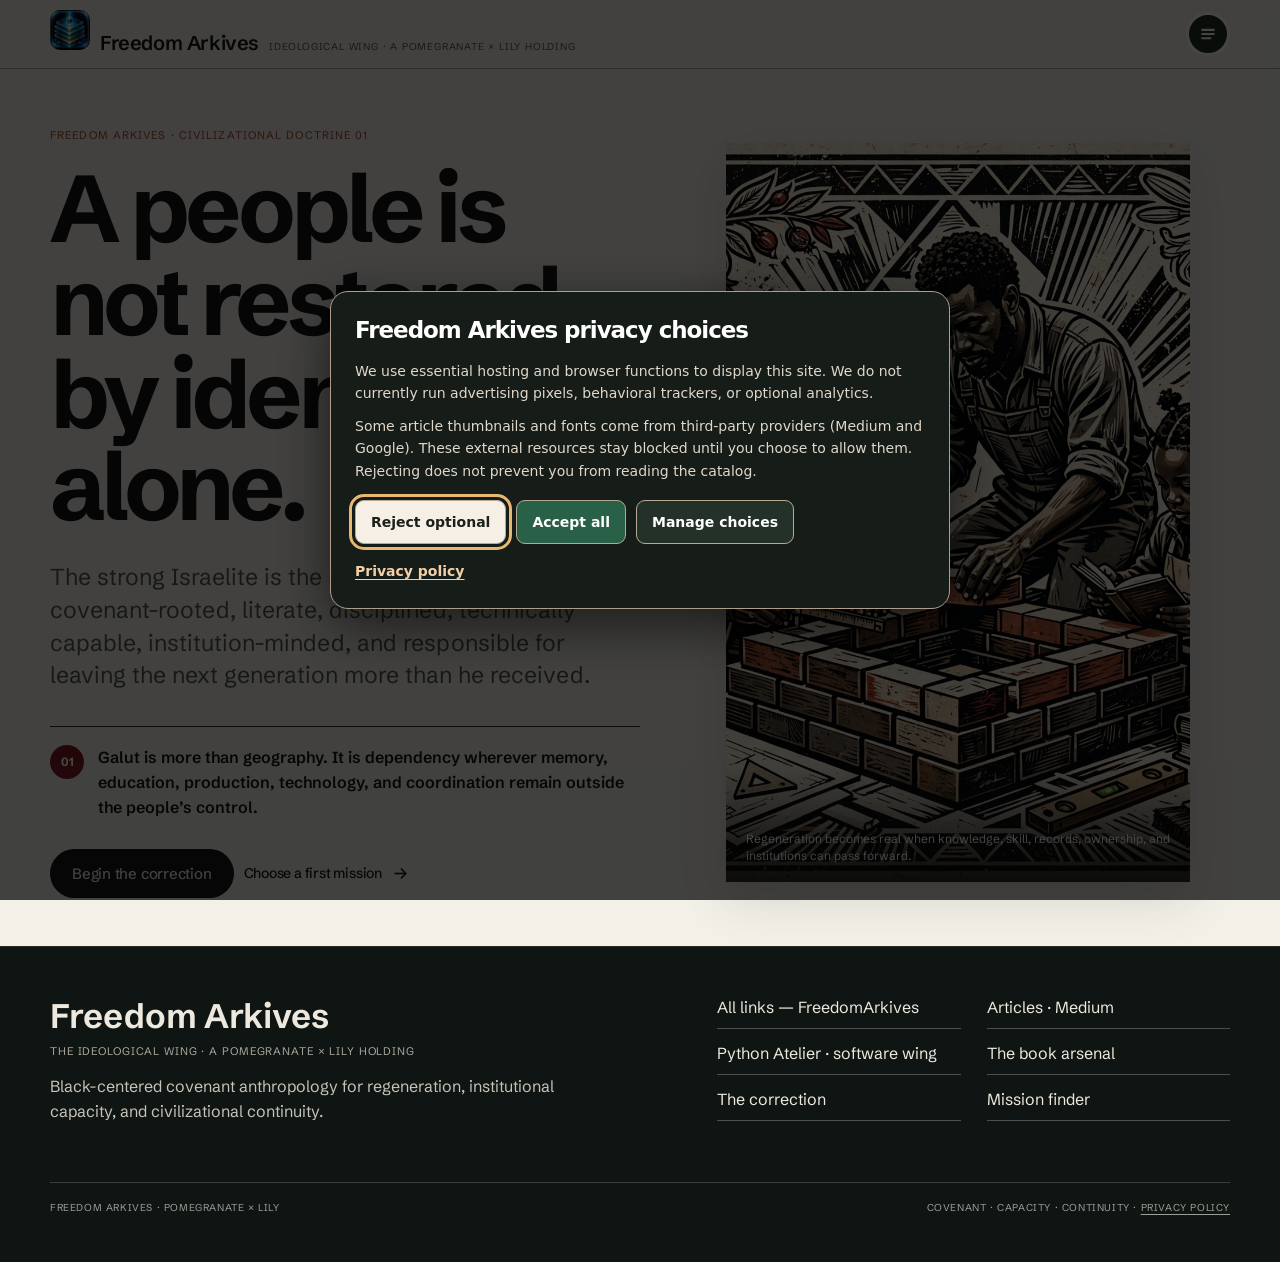
==== index.html @ ed1b230c "Display each authentic Oustory hardcover front cover WebP on the Freedom Arkives catalog" ====
<!doctype html>
<html lang="en">
<head>
  <meta charset="utf-8" />
  <meta name="referrer" content="no-referrer" />
  <meta name="viewport" content="width=device-width, initial-scale=1, viewport-fit=cover" />
  <meta name="color-scheme" content="light dark" />
  <meta name="theme-color" content="#0d1d16" />
  <meta name="apple-mobile-web-app-capable" content="yes" />
  <meta name="apple-mobile-web-app-status-bar-style" content="default" />
  <meta name="apple-mobile-web-app-title" content="Freedom Arkives" />
  <link rel="manifest" href="manifest.webmanifest" />
  <link rel="icon" type="image/png" sizes="192x192" href="icon-192.png?v=arkives-poster-20261017" />
  <link rel="apple-touch-icon" sizes="180x180" href="apple-touch-icon.png?v=arkives-poster-20261017" />
  <title>Freedom Arkives — Official App</title>
  <meta name="description" content="A Freedom Arkives doctrine of covenant restoration, human regeneration, institutional capacity, and civilizational continuity." />
  <meta name="robots" content="index,follow,max-image-preview:large" />
  <link rel="canonical" href="https://pomegranatexlily.github.io/freedom-arkives/" />
  <meta property="og:type" content="website" />
  <meta property="og:site_name" content="Freedom Arkives" />
  <meta property="og:title" content="Freedom Arkives — Official App" />
  <meta property="og:description" content="Books, articles, historical research, and a framework for covenant restoration, institutional capacity, and civilizational continuity." />
  <meta property="og:url" content="https://pomegranatexlily.github.io/freedom-arkives/" />
  <meta property="og:image" content="https://pomegranatexlily.github.io/freedom-arkives/social-preview.png" />
  <meta property="og:image:width" content="1200" />
  <meta property="og:image:height" content="630" />
  <meta property="og:image:alt" content="Freedom Arkives — articles, books and historical research" />
  <meta name="twitter:card" content="summary_large_image" />
  <meta name="twitter:title" content="Freedom Arkives — Official App" />
  <meta name="twitter:image" content="https://pomegranatexlily.github.io/freedom-arkives/social-preview.png" />
  <link rel="stylesheet" href="homepage-style-1.css">
<script src="privacy-consent.js"></script>
<script src="offline-register.js" defer></script>
<link rel="stylesheet" href="app-navigation.css">
</head>
<body>
  <header class="site-head">
    <div class="shell head-inner">
      <div class="brand" aria-label="Freedom Arkives, a Pomegranate by Lily holding"><img src="icon-192.png?v=arkives-poster-20261017" alt="Freedom Arkives icon" width="40" height="40" style="border-radius:10px;flex:none" />
        <strong>Freedom Arkives</strong>
        <span>Ideological wing · a POMEGRANATE × LILY holding</span>
      </div>
      <nav class="nav" aria-label="Primary navigation">
        <a href="#home">Home</a>
        <a href="#ecosystem">Ecosystem</a>
        <a href="#library">Library</a>
        <a href="#articles">Articles</a>
        <a href="#mission">The Mission</a>
        <a href="workshop/">Workshop</a>
        <a class="nav-cta" href="#connect">Connect</a>
      </nav>
    </div>
  </header>

  <main>
    <section class="hero" id="home">
      <div class="shell hero-grid">
        <div>
          <p class="serial">Freedom Arkives · Civilizational doctrine 01</p>
          <h1>A people is not restored by identity alone.</h1>
          <p class="hero-lede">The strong Israelite is the regenerated builder: covenant-rooted, literate, disciplined, technically capable, institution-minded, and responsible for leaving the next generation more than he received.</p>
          <div class="hero-claim">
            <b>01</b>
            <p>Galut is more than geography. It is dependency wherever memory, education, production, technology, and coordination remain outside the people’s control.</p>
          </div>
          <div class="hero-actions">
            <a class="btn primary" href="#mission">Begin the correction</a>
            <a class="btn" href="#assignment">Choose a first mission</a>
          </div>
        </div>
        <figure class="hero-art">

          <img src="assets/fa-hero.jpg" alt="Three generations of a Black family building an institution together with books, plans, tools, and archival materials" />
          <figcaption>Regeneration becomes real when knowledge, skill, records, ownership, and institutions can pass forward.</figcaption>
        </figure>
      </div>
    </section>

    <section id="ecosystem">
      <div class="shell">
        <div class="section-head">
          <p class="section-kicker">The ecosystem</p>
          <div>
            <h2>One enterprise, seven systems.</h2>
            <p class="section-intro">Pomegranate &times; Lily is an independent intellectual, publishing, research, software, and educational enterprise founded by Christopher Turner (Nachamasha Yahsharala). Each system below has a defined function &mdash; philosophy, research, institution, communication, construction, operation, application. Nothing here is decorative.</p>
          </div>
        </div>
        <div class="doctrine-grid">
          <article class="doctrine-card">
            <h3>Israelism</h3>
            <p><strong>The ideological foundation.</strong> The philosophy the entire enterprise stands on.</p>
          </article>
          <article class="doctrine-card">
            <h3>Covenant Anthropology</h3>
            <p><strong>The scholarly discipline.</strong> An interdisciplinary research method for studying covenant peoples on their own terms.</p>
          </article>
          <article class="doctrine-card">
            <h3>Freedom Arkives Institute</h3>
            <p><strong>The institutional platform.</strong> Preserves the records, publishes the work, and houses the enterprise.</p>
          </article>
          <article class="doctrine-card">
            <h3>WORKAVISM</h3>
            <p><strong>The publishing system.</strong> Structures how the work reaches the public &mdash; deliberately, not decoratively.</p>
          </article>
          <article class="doctrine-card">
            <h3>NURAH Protocols</h3>
            <p><strong>The research system.</strong> Governs how investigations are built, sourced, and verified before they ship.</p>
          </article>
          <article class="doctrine-card">
            <h3>G-CAFL-QC Framework&trade;</h3>
            <p><strong>The operational methodology.</strong> Evidence-control discipline &mdash; goal, context, audience, format, limits, quality check &mdash; on everything produced.</p>
          </article>
          <article class="doctrine-card">
            <h3>Software Products</h3>
            <p><strong>Technology applications.</strong> Python Atelier, Core37, and future applications put the methodology in people&rsquo;s hands.</p>
          </article>
        </div>
        <p class="pullquote">His ideological work supplies the philosophical foundation. Covenant Anthropology provides an interdisciplinary research method. Freedom Arkives institutionalizes and publishes that work. WORKAVISM structures its public communication. NURAH Protocols govern its research and construction. G-CAFL-QC provides operational discipline. Pomegranate &times; Lily organizes the enterprise.</p>
        <details class="eco-more">
          <summary>Learn more about the full institutional structure</summary>
          <div class="eco-tree">
            <ul>
              <li><strong>Pomegranate &times; Lily</strong> &mdash; the umbrella holding; organizes the enterprise.</li>
              <li><strong>Freedom Arkives Institute</strong> &mdash; the institutional platform; preserves and publishes the work.</li>
              <li><strong>Israelism</strong> &mdash; the ideological foundation.</li>
              <li><strong>Covenant Anthropology</strong> &mdash; the scholarly discipline; an interdisciplinary research method.</li>
              <li><strong>WORKAVISM</strong> &mdash; the publishing and strategic communication system.</li>
              <li><strong>NURAH Protocols</strong> &mdash; the research and construction system.</li>
              <li><strong>G-CAFL-QC Framework&trade;</strong> &mdash; the operational methodology; evidence-control discipline.</li>
              <li><strong>Software products</strong> &mdash; Python Atelier, Core37, and future applications.</li>
            </ul>
            <p>The chain runs: Israelism &rarr; Covenant Anthropology &rarr; Freedom Arkives &rarr; WORKAVISM / NURAH &rarr; G-CAFL-QC &rarr; software and commercial applications.</p>
          </div>
        </details>
      </div>
    </section>


    <aside class="source-boundary">
      <div class="shell">
        <strong>Source boundary</strong>
        <p>This is a Freedom Arkives doctrine: Black-centered, covenant-rooted, and institution-focused.</p>
      </div>
    </aside>

    <section id="for-whom">
      <div class="shell">
        <div class="section-head">
          <p class="section-kicker">Who this work is for</p>
          <div>
            <h2>For the scattered who are ready to become builders.</h2>
            <p class="section-intro">Not everyone needs the same intervention. The work begins by naming who is carrying knowledge without structure, identity without continuity, or pain without a recovery apparatus.</p>
          </div>
        </div>
        <div class="for-grid">
          <article class="for-item">
            <span class="num">01 / Identity without capacity</span>
            <h3>You know who you are, but not yet what to build.</h3>
            <p>Identity is a starting point. The next question is whether your household, work, records, skills, and institutions can survive disruption and pass forward.</p>
          </article>
          <article class="for-item">
            <span class="num">02 / Covenant after Christianity</span>
            <h3>You left creed, but still need an operating order.</h3>
            <p>Changing names is not enough. Covenant restoration requires literacy, commandment, sacred time, household instruction, disciplined practice, and accountable communal life.</p>
          </article>
          <article class="for-item">
            <span class="num">03 / Visibility without ownership</span>
            <h3>You have influence, income, or talent that does not compound.</h3>
            <p>Participation, recognition, and consumption are not power. Convert attention and earnings into skill, tools, records, productive assets, apprenticeships, and durable organizations.</p>
          </article>
          <article class="for-item">
            <span class="num">04 / Families carrying the cost</span>
            <h3>You want protection without paternalism.</h3>
            <p>Black women’s safety, health, ownership, rest, leadership, and authority are part of the program. Men are held to responsibility in fatherhood, work, care, nonviolence, and household life.</p>
          </article>
        </div>
      </div>
    </section>

    <section id="mission">
      <div class="shell">
        <div class="section-head">
          <p class="section-kicker">The correction</p>
          <div>
            <h2>From Galut thinking to civilizational thinking.</h2>
            <p class="section-intro">Exile conditions teach short horizons, dependency, fragmentation, and symbolic substitutes for power. The correction is not contempt for survival. It is the refusal to let survival habits govern the future forever.</p>
          </div>
        </div>
        <div class="correction-table" role="table" aria-label="Galut thinking compared with builder thinking">
          <div class="column-labels" role="row"><span>Galut reflex</span><span>Strong-Israelite discipline</span></div>
          <div class="correction-row" role="row">
            <div class="old" role="cell"><h3>“Being seen means we are advancing.”</h3><p>Visibility can rise while ownership, authority, safety, and succession remain unchanged.</p></div>
            <div class="new" role="cell"><h3>Convert attention into infrastructure.</h3><p>Build the archive, company, training pipeline, legal structure, reserve, and record that remain when the audience moves on.</p></div>
          </div>
          <div class="correction-row" role="row">
            <div class="old" role="cell"><h3>“A strong leader will save the work.”</h3><p>Charisma concentrates knowledge and makes the people dependent on one personality.</p></div>
            <div class="new" role="cell"><h3>Make authority transferable.</h3><p>Write the charter, publish the procedure, train successors, keep records, and build review into leadership.</p></div>
          </div>
          <div class="correction-row" role="row">
            <div class="old" role="cell"><h3>“Income means wealth.”</h3><p>Money can pass through a household without becoming security, ownership, production, or inheritance.</p></div>
            <div class="new" role="cell"><h3>Make capital remain.</h3><p>Turn earnings into reserves, tools, property, lawful enterprise, wills, insurance, education, and productive assets.</p></div>
          </div>
          <div class="correction-row" role="row">
            <div class="old" role="cell"><h3>“Remembering history is preservation.”</h3><p>Memory scattered across platforms and personalities can disappear, distort, or become unusable.</p></div>
            <div class="new" role="cell"><h3>Institutionalize memory.</h3><p>Collect records with consent, organize metadata, preserve multiple copies, migrate formats, and define stewardship.</p></div>
          </div>
          <div class="correction-row" role="row">
            <div class="old" role="cell"><h3>“Healing is the end of recovery.”</h3><p>Emotional language without material organization can name the wound while leaving the system intact.</p></div>
            <div class="new" role="cell"><h3>Join healing to disciplined power.</h3><p>Let repair produce health, skill, trust, work, savings, households, records, and institutions that can protect life.</p></div>
          </div>
        </div>
      </div>
    </section>

    <section id="doctrine">
      <div class="shell">
        <div class="section-head">
          <p class="section-kicker">Covenant before creed</p>
          <div>
            <h2>The operating order.</h2>
            <p class="section-intro">Freedom Arkives begins inside the covenantal world of Torah, prophets, Messiah, peoplehood, commandment, judgment, repentance, inheritance, and restoration—not later metaphysical systems imposed as the entrance test.</p>
          </div>
        </div>
        <div class="doctrine-grid">
          <article class="doctrine-card">
            <svg viewBox="0 0 32 32" fill="none" aria-hidden="true"><path d="M6 5h14a5 5 0 0 1 5 5v17H11a5 5 0 0 1-5-5V5Z" stroke="currentColor" stroke-width="1.6"></path><path d="M11 5v22M15 11h6M15 16h6" stroke="currentColor" stroke-width="1.6"></path></svg>
            <h3>Covenant is civilizational.</h3>
            <p>Torah orders law, time, food, family, inheritance, justice, leadership, worship, and national memory. Reducing it to private religion shrinks the structure.</p>
          </article>
          <article class="doctrine-card">
            <svg viewBox="0 0 32 32" fill="none" aria-hidden="true"><path d="M16 3 27 8v8c0 7-4.5 11-11 13C9.5 27 5 23 5 16V8l11-5Z" stroke="currentColor" stroke-width="1.6"></path><path d="m11 16 3 3 7-8" stroke="currentColor" stroke-width="1.6"></path></svg>
            <h3>Obedience gives love structure.</h3>
            <p>Love is not reduced to feeling, belonging, or affirmation. Commandment, justice, discipline, and responsibility give covenant love a public form.</p>
          </article>
          <article class="doctrine-card">
            <svg viewBox="0 0 32 32" fill="none" aria-hidden="true"><path d="M5 8h22v16H5zM9 12h7M9 16h14M9 20h10" stroke="currentColor" stroke-width="1.6"></path><path d="m21 5 3 3" stroke="currentColor" stroke-width="1.6"></path></svg>
            <h3>Literacy is sovereignty.</h3>
            <p>Independent reading, comparison, writing, teaching, and preservation weaken the monopoly of the approved interpreter. Instruction is not the same as interpretive authority.</p>
          </article>
          <article class="doctrine-card">
            <svg viewBox="0 0 32 32" fill="none" aria-hidden="true"><path d="M7 26V11l9-6 9 6v15M4 27h24M12 27v-8h8v8" stroke="currentColor" stroke-width="1.6"></path></svg>
            <h3>Restoration must reproduce.</h3>
            <p>A doctrine is incomplete if it cannot form capable people, stable households, governed institutions, preserved memory, and inheritable productive capacity.</p>
          </article>
        </div>
        <blockquote class="pullquote">The strong Israelite is not the one who can name the captivity. It is the one who can build beyond it.</blockquote>
      </div>
    </section>

    <section id="capacities">
      <div class="shell">
        <div class="section-head">
          <p class="section-kicker">The civilizational machine</p>
          <div>
            <h2>Ten capacities that must be present.</h2>
            <p class="section-intro">A people’s doctrine becomes real only through repeatable human and institutional capacity. Open each line to see the test.</p>
          </div>
        </div>
        <div class="capacities">
          <details class="capacity"><summary><h3>Healthy bodies</h3><span class="plus">+</span></summary><div class="detail"><p>Can families sustain preventive care, movement, food access, bodily discipline, and recovery—not merely survive recurring crisis?</p></div></details>
          <details class="capacity"><summary><h3>Stable, responsible households</h3><span class="plus">+</span></summary><div class="detail"><p>Are children, women, elders, and caregivers protected by reliable labor, equal legal personhood, shared responsibility, and inheritance preparation?</p></div></details>
          <details class="capacity"><summary><h3>Historical and covenant memory</h3><span class="plus">+</span></summary><div class="detail"><p>Are records, oral histories, texts, interpretations, family documents, and institutional decisions preserved so memory can instruct rather than drift into rumor?</p></div></details>
          <details class="capacity"><summary><h3>Serious education</h3><span class="plus">+</span></summary><div class="detail"><p>Can the community consistently produce literacy, research discipline, interpretive independence, credentials where required, and the ability to teach who comes next?</p></div></details>
          <details class="capacity"><summary><h3>Skilled labor</h3><span class="plus">+</span></summary><div class="detail"><p>Are there lawful trades, technical competencies, crafts, professional pathways, apprenticeships, and standards that convert talent into useful mastery?</p></div></details>
          <details class="capacity"><summary><h3>Productive enterprise</h3><span class="plus">+</span></summary><div class="detail"><p>Does economic activity produce equipment, client lists, contracts, savings, companies, property, jobs, supplier networks, and assets that remain?</p></div></details>
          <details class="capacity"><summary><h3>Institutional governance</h3><span class="plus">+</span></summary><div class="detail"><p>Can organizations survive the loss of a founder through written authority, transparent finance, due process, records, succession, and protection against self-dealing?</p></div></details>
          <details class="capacity"><summary><h3>Technological competence</h3><span class="plus">+</span></summary><div class="detail"><p>Can the people understand, build, repair, secure, govern, and preserve the tools that organize modern life—or only consume them?</p></div></details>
          <details class="capacity"><summary><h3>Independent archives and media</h3><span class="plus">+</span></summary><div class="detail"><p>Can the people store memory, prove achievement, communicate direction, and preserve public records without relying on one commercial platform?</p></div></details>
          <details class="capacity"><summary><h3>Long-horizon planning</h3><span class="plus">+</span></summary><div class="detail"><p>Are present decisions connected to five-year foundations, twenty-five-year generational systems, and a one-hundred-year continuity horizon?</p></div></details>
        </div>
      </div>
    </section>

    <section class="mission-lab" id="assignment">
      <div class="shell">
        <div class="section-head">
          <p class="section-kicker">Mission finder</p>
          <div>
            <h2>Choose the gap. Receive the first assignment.</h2>
            <p class="section-intro">Do not attempt the whole civilization this month. Choose the weakest transmission point you can actually strengthen in thirty days.</p>
          </div>
        </div>
        <div class="mission-grid">
          <div class="gap-options" role="group" aria-label="Choose a capacity gap">
            <button class="gap-btn" data-gap="memory" aria-pressed="true"><span>Gap 01</span><b>Our records are scattered</b></button>
            <button class="gap-btn" data-gap="covenant" aria-pressed="false"><span>Gap 02</span><b>Our practice lacks order</b></button>
            <button class="gap-btn" data-gap="skill" aria-pressed="false"><span>Gap 03</span><b>Our talent lacks mastery</b></button>
            <button class="gap-btn" data-gap="capital" aria-pressed="false"><span>Gap 04</span><b>Our money does not remain</b></button>
            <button class="gap-btn" data-gap="institution" aria-pressed="false"><span>Gap 05</span><b>Our work depends on one person</b></button>
            <button class="gap-btn" data-gap="household" aria-pressed="false"><span>Gap 06</span><b>Our household carries too much strain</b></button>
          </div>
          <div class="mission-output" aria-live="polite">
            <div>
              <span class="gap-name" id="gapName">Archive mission · 30 days</span>
              <h3 id="missionTitle">Build one recoverable family archive.</h3>
              <p id="missionText">The objective is not to collect everything. It is to prove that your household can preserve and retrieve what matters without depending on one phone, one account, or one person’s memory.</p>
              <ol class="mission-steps" id="missionSteps">
                <li>Gather ten essential family or work records with permission.</li>
                <li>Name them consistently and add dates, people, and context.</li>
                <li>Keep three copies: local, off-site, and offline.</li>
                <li>Teach one other person how to retrieve and maintain them.</li>
              </ol>
            </div>
            <div><button class="btn copy" id="copyMission" type="button">Copy this assignment</button><span class="copy-status" id="copyStatus"></span></div>
          </div>
        </div>
      </div>
    </section>

    <section id="library">
      <div class="shell">
        <div id="catalogView">
          <div class="section-head">
            <p class="section-kicker">The library</p>
            <div>
              <h2>The published collection. One living catalog.</h2>
              <p class="section-intro">Browse the published Freedom Arkives library by title, author, or format.</p>
            </div>
          </div>
          <div class="catalog-tools" role="search" aria-label="Search and filter the book catalog">
            <label class="search-field"><span>Search the library</span><input id="bookSearch" type="search" placeholder="Title, author, subject…" autocomplete="off"></label>
            <label><span>Format</span><select id="bookFormat"><option value="all">All formats</option><option value="Hardcover">Hardcover</option><option value="Kindle">Kindle</option><option value="Paperback">Paperback</option></select></label>
            <div class="result-count" id="bookCount" aria-live="polite">16 books</div>
          </div>
          <div class="library-note">
            <p>Catalog details reflect available publication information; current prices and additional product details are provided by Amazon</p>
            <a href="https://linktr.ee/FreedomArkives">All links — FreedomArkives →</a>
          </div>
          <div class="book-shelf" id="bookGrid"></div>
          <p class="empty-results" id="bookEmpty" hidden="">No books match this search.</p>
        </div>
        <article class="book-detail" id="bookDetail" hidden="" aria-live="polite"></article>
      </div>
    </section>

    <section id="articles">
      <div class="shell">
        <div class="section-head">
          <p class="section-kicker">Articles</p>
          <div><h2>Field notes from the Arkives.</h2><p class="section-intro">Search the essay catalog, filter by subject, and open each full article at its official Medium page.</p></div>
        </div>
        <div class="catalog-tools article-tools" role="search" aria-label="Search and filter the article catalog">
          <label class="search-field"><span>Search articles</span><input id="articleSearch" type="search" placeholder="Title, excerpt, tag…" autocomplete="off"></label>
          <label><span>Subject</span><select id="articleTag"><option value="all">All subjects</option><option value="70 AD">70 AD</option><option value="AAVE">AAVE</option><option value="AI">AI</option><option value="America">America</option><option value="American Politics">American Politics</option><option value="Antichrist">Antichrist</option><option value="Antiochus">Antiochus</option><option value="Apologetics">Apologetics</option><option value="Apostolic Faith">Apostolic Faith</option><option value="Arsareth">Arsareth</option><option value="Astronomy">Astronomy</option><option value="Babylon">Babylon</option><option value="Bacchanalia">Bacchanalia</option><option value="Bible">Bible</option><option value="Bible Study">Bible Study</option><option value="Biblical Truth">Biblical Truth</option><option value="Black America">Black America</option><option value="Black Cultural Independence">Black Cultural Independence</option><option value="Black Hebrew Israelites">Black Hebrew Israelites</option><option value="Black History">Black History</option><option value="Black Politics">Black Politics</option><option value="Calendar">Calendar</option><option value="Captivity">Captivity</option><option value="ChatGPT">ChatGPT</option><option value="Christian Doctrine">Christian Doctrine</option><option value="Christian Tradition">Christian Tradition</option><option value="Christianity">Christianity</option><option value="Christmas">Christmas</option><option value="Church Critique">Church Critique</option><option value="Church History">Church History</option><option value="Coding Practice">Coding Practice</option><option value="Cognitive Dissonance">Cognitive Dissonance</option><option value="Commandments">Commandments</option><option value="Community">Community</option><option value="Confederacy">Confederacy</option><option value="Constitution">Constitution</option><option value="Corruption">Corruption</option><option value="Courts">Courts</option><option value="Covenant">Covenant</option><option value="Critique">Critique</option><option value="Crucifixion">Crucifixion</option><option value="Culture">Culture</option><option value="Debate">Debate</option><option value="Deconstruction">Deconstruction</option><option value="Democrats">Democrats</option><option value="Demoralization">Demoralization</option><option value="Division">Division</option><option value="Doctrine">Doctrine</option><option value="Easter">Easter</option><option value="Edom">Edom</option><option value="Empire">Empire</option><option value="Erasure">Erasure</option><option value="Esau">Esau</option><option value="Eschatology">Eschatology</option><option value="Ethiopia">Ethiopia</option><option value="Evil">Evil</option><option value="Exegesis">Exegesis</option><option value="Exodus">Exodus</option><option value="False Religion">False Religion</option><option value="Family History">Family History</option><option value="Frisco">Frisco</option><option value="Gaslighting">Gaslighting</option><option value="Ge'ez Canon">Ge'ez Canon</option><option value="Gentiles">Gentiles</option><option value="Gospel">Gospel</option><option value="Guide">Guide</option><option value="Hebraic Perspective">Hebraic Perspective</option><option value="Hebrew Israelites">Hebrew Israelites</option><option value="Hebrew Roots">Hebrew Roots</option><option value="Hermeneutics">Hermeneutics</option><option value="History">History</option><option value="Holidays">Holidays</option><option value="Iconoclasm">Iconoclasm</option><option value="Identity">Identity</option><option value="Idolatry">Idolatry</option><option value="International Law">International Law</option><option value="Intersectionality">Intersectionality</option><option value="Israel">Israel</option><option value="Jesus">Jesus</option><option value="KKK">KKK</option><option value="Karmelo Anthony">Karmelo Anthony</option><option value="Kingdom">Kingdom</option><option value="Kingship">Kingship</option><option value="Language">Language</option><option value="Law">Law</option><option value="Leadership">Leadership</option><option value="Legitimacy">Legitimacy</option><option value="Liberation">Liberation</option><option value="Lunar Calendar">Lunar Calendar</option><option value="Mardi Gras">Mardi Gras</option><option value="Matthew 5:17">Matthew 5:17</option><option value="Messiah">Messiah</option><option value="Migration">Migration</option><option value="Ministry">Ministry</option><option value="NLC">NLC</option><option value="Nation Building">Nation Building</option><option value="New Moon">New Moon</option><option value="Obama">Obama</option><option value="Oppression">Oppression</option><option value="Organization">Organization</option><option value="Pagan Roots">Pagan Roots</option><option value="Paganism">Paganism</option><option value="Palestine">Palestine</option><option value="Passover">Passover</option><option value="Poetry">Poetry</option><option value="Politics">Politics</option><option value="Power">Power</option><option value="Preparation">Preparation</option><option value="Presidency">Presidency</option><option value="Programming">Programming</option><option value="Progressive Christianity">Progressive Christianity</option><option value="Promises">Promises</option><option value="Prophecy">Prophecy</option><option value="Psychology">Psychology</option><option value="Python">Python</option><option value="Race">Race</option><option value="Racism">Racism</option><option value="Remnant">Remnant</option><option value="Reparations">Reparations</option><option value="Resistance">Resistance</option><option value="Rome">Rome</option><option value="Ruling Class">Ruling Class</option><option value="Sabbath">Sabbath</option><option value="Sacred Name">Sacred Name</option><option value="Sacrifice">Sacrifice</option><option value="Salvation">Salvation</option><option value="Saturday">Saturday</option><option value="Scripture">Scripture</option><option value="Self-Defense">Self-Defense</option><option value="Self-Determination">Self-Determination</option><option value="Slavery">Slavery</option><option value="Soulaan">Soulaan</option><option value="Suffering">Suffering</option><option value="Technology">Technology</option><option value="Testimony">Testimony</option><option value="Theodicy">Theodicy</option><option value="Theology">Theology</option><option value="Trump">Trump</option><option value="Truth">Truth</option><option value="Tutorials">Tutorials</option><option value="Universalism">Universalism</option><option value="Violence">Violence</option><option value="West Africa">West Africa</option><option value="Yahawah">Yahawah</option><option value="Yahawashi">Yahawashi</option><option value="Yahuah">Yahuah</option></select></label>
          <div class="result-count" id="articleCount" aria-live="polite">61 articles</div>
        </div>
        <div class="article-cards" id="articleGrid"></div>
        <p class="empty-results" id="articleEmpty" hidden="">No articles match this search.</p>
        <aside class="source-strip">
          <div><strong>One framework. Named source.</strong><p>Within Freedom Arkives’ Covenant Anthropology, the terms “Israel,” “covenant,” and “restoration” bear a determinate meaning. The Israel of this work is not the Jewish Israeli state, which it does not support; it is the Native Israelite people — so-called African Americans and the other children of the transatlantic slave trade — together with their claim to a homeland of their own. The two peoples advance distinct claims upon a single covenant blessing, and their relation is one of rivalry, not alliance.</p></div>
          <a class="btn" href="https://FreedomArkives.medium.com">Open the full Medium archive →</a>
        </aside>
      </div>
    </section>

    <section class="declaration">
      <div class="shell">
        <blockquote>The measure is what the next generation can inherit, govern, enlarge, and pass forward.</blockquote>
        <p>Build people before celebrating institutions. Build institutions before depending on personalities. Preserve knowledge before memory disappears. Produce more builders than consumers in every generation.</p>
        <div class="hero-actions"><a class="btn primary" href="#assignment">Take the first assignment</a><a class="btn" href="https://linktr.ee/FreedomArkives">Follow the Arkives</a></div>
      </div>
    </section>
  </main>

  <footer id="connect">
    <div class="shell">
      <div class="foot-grid">
        <div class="foot-brand">
          <strong>Freedom Arkives</strong>
          <span>The ideological wing · a POMEGRANATE × LILY holding</span>
          <p>Black-centered covenant anthropology for regeneration, institutional capacity, and civilizational continuity.</p>
        </div>
        <nav class="foot-links" aria-label="Freedom Arkives links">
          <a href="https://linktr.ee/FreedomArkives">All links — FreedomArkives</a>
          <a href="https://FreedomArkives.medium.com">Articles · Medium</a>
          <a href="https://pomegranatexlily.github.io/Python-Atelier/">Python Atelier · software wing</a>
          <a href="#library">The book arsenal</a>
          <a href="#mission">The correction</a>
          <a href="#assignment">Mission finder</a>
        </nav>
      </div>
      <div class="foot-bottom"><span>Freedom Arkives · POMEGRANATE × LILY</span><span>Covenant · Capacity · Continuity · <a href="privacy.html">Privacy policy</a></span></div>
    </div>
  </footer>

  <!--
    ==================== PUBLICATION CATALOG — EDIT HERE ====================
    TO ADD A BOOK: duplicate one complete object inside "books", give it a
    unique "id", and update its title, author, cover path, description, role,
    subjects, series, and editions. Each edition needs format and URL; include price and ASIN when verified.
    Add "isbn" only when it is confirmed.
    TO ADD AN ARTICLE: duplicate one complete object inside "articles", give it
    a unique "id", then update title, excerpt, date, dateLabel, tags, thumbnail,
    and the exact official article URL. Keep commas between adjacent objects.
    The block must remain valid JSON: use double quotes and do not place
    comments inside the catalog data itself.
    ========================================================================
  -->
  <script type="application/json" id="catalogData">
  {
    "books": [
      {
        "id": "deconstructing-christianity",
        "title": "Deconstructing Christianity For Real This Time: From Scripture to Dogma",
        "author": "Christopher M Turner",
        "series": null,
        "cover": "assets/extracted/148c2d6dcc1c35335db481a6.jpg",
        "order": 1,
        "readingRole": "Break the inherited frame",
        "description": "This book traces how post-apostolic philosophy, councils, and creeds reshaped the covenantal world of Scripture into institutional doctrine.",
        "subjects": [
          "Covenant",
          "Christianity",
          "Doctrine"
        ],
        "editions": [
          {
            "format": "Paperback",
            "price": "$21.99",
            "asin": "B0HGN31G38",
            "url": "https://www.amazon.com/dp/B0HGN31G38"
          }
        ],
        "relatedUrl": "https://freedomarkives.medium.com/deconstructing-christianity-for-real-5ad0b13f91ea",
        "relatedLabel": "Read the free article version"
      },
      {
        "id": "freedom-articles",
        "title": "THE FREEDOM ARTICLES: Exposing Pagan Lies, Restoring Israel's Hidden Heritage, and Reclaiming True Scriptural Power",
        "author": "M M Judah",
        "series": "The Freedom Articles Series",
        "cover": "assets/extracted/8c5f2edd511b5efd01eb51de.jpg",
        "order": 2,
        "readingRole": "Reclaim scriptural authority",
        "description": null,
        "subjects": [
          "Scripture",
          "Heritage",
          "Authority"
        ],
        "editions": [
          {
            "format": "Kindle",
            "price": "$9.99",
            "asin": "B0DQZ3PZBV",
            "url": "https://www.amazon.com/dp/B0DQZ3PZBV"
          },
          {
            "format": "Paperback",
            "price": "$12.90",
            "asin": "B0DR2ZK5GC",
            "url": "https://www.amazon.com/dp/B0DR2ZK5GC"
          }
        ]
      },
      {
        "id": "lawkeepers-guidebook",
        "title": "The Lawkeeper's Guidebook: A Practical Manual for Covenant Living",
        "author": "Masha Yahawadah",
        "series": "The Freedom Articles Series",
        "cover": "assets/extracted/f8b0b3a3b75e8588a2aa6fb2.jpg",
        "order": 3,
        "readingRole": "Practice the law",
        "description": null,
        "subjects": [
          "Covenant",
          "Law",
          "Practice"
        ],
        "editions": [
          {
            "format": "Kindle",
            "price": "$2.99",
            "asin": "B0DV51NXH5",
            "url": "https://www.amazon.com/dp/B0DV51NXH5"
          },
          {
            "format": "Paperback",
            "price": "$11.00",
            "asin": "B0DVLL3JHB",
            "url": "https://www.amazon.com/dp/B0DVLL3JHB"
          }
        ]
      },
      {
        "id": "rich-young-ruler",
        "title": "Rich Young Ruler",
        "author": "Masha Yahawadah",
        "series": "The Freedom Articles Series",
        "cover": "assets/extracted/1b1c062c12ea984da26acbca.jpg",
        "order": 4,
        "readingRole": "Confront power and stewardship",
        "description": null,
        "subjects": [
          "Power",
          "Stewardship",
          "Discipline"
        ],
        "editions": [
          {
            "format": "Kindle",
            "price": "$9.99",
            "asin": "B0DVBZQ3T4",
            "url": "https://www.amazon.com/dp/B0DVBZQ3T4"
          },
          {
            "format": "Paperback",
            "price": "$20.00",
            "asin": "B0DVCG78XK",
            "url": "https://www.amazon.com/dp/B0DVCG78XK"
          }
        ]
      },
      {
        "id": "songs-of-masha",
        "title": "Songs of Masha: Modern Psalms of Covenant Israel in Captivity",
        "author": "Nachamasha Yahsharala",
        "series": null,
        "cover": "assets/extracted/7240b75a15cb00b3381e99cf.jpg",
        "order": 5,
        "readingRole": "Restore covenant voice",
        "description": null,
        "subjects": [
          "Psalms",
          "Captivity",
          "Covenant"
        ],
        "editions": [
          {
            "format": "Kindle",
            "price": "$5.00",
            "asin": "B0H4C2LCPK",
            "url": "https://www.amazon.com/dp/B0H4C2LCPK"
          },
          {
            "format": "Paperback",
            "price": "$11.00",
            "asin": "B0H4DBR2VJ",
            "url": "https://www.amazon.com/dp/B0H4DBR2VJ"
          }
        ]
      },
      {
        "id": "bloodline",
        "title": "Bloodline: I am the Descendant of a Klansman",
        "author": "Christopher Turner",
        "series": null,
        "cover": "assets/extracted/b1fc06c804d69d4e8f802cf8.jpg",
        "order": 6,
        "readingRole": "Examine inheritance",
        "description": null,
        "subjects": [
          "Inheritance",
          "Memory",
          "History"
        ],
        "editions": [
          {
            "format": "Kindle",
            "price": "$9.99",
            "asin": "B0F78KMNBQ",
            "url": "https://www.amazon.com/dp/B0F78KMNBQ"
          },
          {
            "format": "Paperback",
            "price": "$15.00",
            "asin": "B0F79NYBGZ",
            "url": "https://www.amazon.com/dp/B0F79NYBGZ"
          }
        ]
      },
      {
        "id": "this-aint-animal-farm",
        "title": "This Ain't Animal Farm: The Shepherd They Erased",
        "author": "Nachamasha Yahsharala",
        "series": null,
        "cover": "assets/extracted/1d1716eae9fee6b0afddb10a.jpg",
        "order": 7,
        "readingRole": "Recover the erased shepherd",
        "description": null,
        "subjects": [
          "Memory",
          "Leadership",
          "Recovery"
        ],
        "editions": [
          {
            "format": "Kindle",
            "price": "$7.99",
            "asin": "B0H4BS78JY",
            "url": "https://www.amazon.com/dp/B0H4BS78JY"
          },
          {
            "format": "Hardcover",
            "price": "$27.99",
            "asin": "B0H4CTT6QY",
            "url": "https://www.amazon.com/dp/B0H4CTT6QY"
          }
        ]
      },
      {
        "id": "ash-rain",
        "title": "Ash Rain",
        "author": "Christopher Turner",
        "series": null,
        "cover": "assets/extracted/9c3ff23e5544612ced72ae51.jpg",
        "order": 8,
        "readingRole": "Enter the imaginative archive",
        "description": null,
        "subjects": [
          "Literature",
          "Imagination",
          "Archive"
        ],
        "editions": [
          {
            "format": "Kindle",
            "price": "$9.69",
            "asin": "B0HHVSBHRK",
            "url": "https://www.amazon.com/dp/B0HHVSBHRK"
          },
          {
            "format": "Hardcover",
            "price": "$19.99",
            "asin": "B0HHXQH9G9",
            "url": "https://www.amazon.com/dp/B0HHXQH9G9"
          }
        ]
      },
      {
        "id": "broken-inheritance",
        "title": "From Broken Inheritance to Black Liberation",
        "author": "Christopher M Turner",
        "series": null,
        "cover": "assets/extracted/3edbffb22fcd37014feb1d4f.jpg",
        "order": 9,
        "readingRole": "Turn survival into inheritance",
        "description": "Black people have survived. Survival alone cannot guarantee that children inherit the safety, knowledge, property, and institutions needed to direct their own futures. From Broken Inheritance to Black Liberation turns an unfinished recovery into a practical program for health, skill, ownership, memory, accountable leadership, and long-term power. The measure is not how much we endure. It is what we can build, keep, govern, and pass forward.",
        "subjects": [
          "Liberation",
          "Capacity",
          "Continuity"
        ],
        "editions": [
          {
            "format": "Hardcover",
            "price": "$80.00",
            "asin": "B0HMMWNFNG",
            "url": "https://www.amazon.com/dp/B0HMMWNFNG"
          }
        ]
      },
      {
        "id": "jacobs-trouble",
        "title": "Jacob's Trouble \"Birth of a King\"",
        "author": "M M Judah",
        "series": null,
        "cover": "assets/extracted/445017c17c6f529b26bf1e23.jpg",
        "order": 10,
        "readingRole": "Protect the heir in the time of trouble",
        "description": "Masha Ma-Yan Yahawadah does not know who he is. Then the forces hunting his unborn son force the truth out of hiding. The child is Yahawashi, the coming King, and Baron, an Edomite adversary tied to the ancient line of Haman, will kill to stop the birth. A prophetic novel of identity, betrayal, spiritual warfare, and the restoration of Israel.",
        "subjects": [
          "Literature",
          "Heritage",
          "Captivity"
        ],
        "editions": [
          {
            "format": "Kindle",
            "price": "$9.99",
            "asin": "B0DPVVHJSK",
            "url": "https://www.amazon.com/dp/B0DPVVHJSK"
          },
          {
            "format": "Paperback",
            "price": "$10.00",
            "asin": "B0DQ2WL6NZ",
            "url": "https://www.amazon.com/dp/B0DQ2WL6NZ"
          }
        ]
      },
      {
        "id": "prophecy-over-dna",
        "title": "Prophecy OVER DNA",
        "author": "M M Judah",
        "series": "The Freedom Articles Series",
        "cover": "assets/extracted/14a72ecc8d11573cb408771a.jpg",
        "order": 11,
        "readingRole": "Name the bloodline by prophecy",
        "description": "A world captivated by ancestry tests wants DNA to decide who Israel is. This book answers that prophecy, covenant, and paternal lineage, not genetic markers, define the true descendants of Israel. It traces the African diaspora through the curses of Deuteronomy 28 and the historical migration of Israelites into Africa, and calls the awakening back to Torah and restoration.",
        "subjects": [
          "Heritage",
          "Scripture",
          "Inheritance"
        ],
        "editions": [
          {
            "format": "Kindle",
            "price": "$9.99",
            "asin": "B0DR3MCQNT",
            "url": "https://www.amazon.com/dp/B0DR3MCQNT"
          },
          {
            "format": "Paperback",
            "price": "$9.99",
            "asin": "B0DR6VMDH6",
            "url": "https://www.amazon.com/dp/B0DR6VMDH6"
          }
        ]
      },
      {
        "id": "brownie-dream-bakery",
        "title": "Brownie McQueen: and the Dream Bakery",
        "author": "Nachamasha Yahsharala",
        "series": "Brownie McQueen",
        "cover": "assets/extracted/c370842cf99ee68952c7ede4.jpg",
        "order": 12,
        "readingRole": "Take the mission and open the bakery",
        "description": "Brownie McQueen is eight years old, tough as nails, and done being told a bakery is not a real job. When her Granny reveals a family mission that was never finished, Brownie picks up the badge, rallies her squad, and sets out to open the Dream Bakery, learning that a dream becomes real when a team plans, works, and refuses to quit.",
        "subjects": [
          "Dreams",
          "Courage",
          "Teamwork"
        ],
        "editions": [
          {
            "format": "Paperback",
            "price": "$12.00",
            "asin": "B0HMP5YPRM",
            "url": "https://www.amazon.com/dp/B0HMP5YPRM"
          }
        ]
      },
      {
        "id": "pine-hollow",
        "title": "Pine Hollow: We Remember",
        "author": "Christopher Turner",
        "series": null,
        "cover": "assets/extracted/63a71f2604a1f4fc6366e93b.jpg",
        "order": 13,
        "readingRole": "Remember what they tried to erase",
        "description": "Pine Hollow was a thriving Black covenant community, bound by sacred songs, old promises, and the worship of Yahawah. Then a lie started a fire, and in a single week the town was wiped from the map; where homes stood, they built a park and planted a sign calling it a peaceful green. Forty years later, the names, the ground, and the truth are still carried by the people who remember.",
        "subjects": [
          "Literature",
          "Memory",
          "Heritage"
        ],
        "editions": [
          {
            "format": "Paperback",
            "price": "$12.00",
            "asin": "B0HMQJYYJM",
            "url": "https://www.amazon.com/dp/B0HMQJYYJM"
          }
        ]
      },
      {
        "id": "brownie-mcqueen-brownie-wars",
        "title": "Brownie McQueen and the Brownie Wars: A Story and Coloring Adventure About Big Dreams, Business, and Believing in Yourself",
        "author": "Nachamasha Yahsharala",
        "series": "Brownie McQueen",
        "order": 14,
        "readingRole": "Explore big dreams, business, and self-belief",
        "description": "A story and coloring adventure about big dreams, business, and believing in yourself.",
        "subjects": [
          "Children’s Books",
          "Coloring",
          "Business",
          "Self-Belief"
        ],
        "editions": [
          {
            "format": "Amazon listing",
            "price": "$14.00",
            "asin": "B0HN63YKVG",
            "url": "https://www.amazon.com/dp/B0HN63YKVG"
          }
        ],
        "cover": "assets/covers/brownie-mcqueen-brownie-wars.jpg",
        "coverShape": "square"
      },
      {
        "id": "oustory-covenant-bible-volume-i",
        "title": "Oustory Covenant Bible — Volume I: The Law, Writings & Prophets",
        "author": "Dr. Nachamasha Yahsharala",
        "series": "Oustory Bible Collection · CPT–APE",
        "readingRole": "Read the printed Oustory Covenant Bible",
        "relatedUrl": "https://pomegranatexlily.github.io/cpt-bible-app/",
        "relatedLabel": "Read Oustory online",
        "cover": "assets/covers/oustory-covenant-bible-volume-i.webp",
        "order": 15,
        "description": "Volume I of the published Oustory Covenant Bible, containing The Law, Writings & Prophets. Official hardcover print edition.",
        "subjects": [
          "Scripture",
          "Covenant",
          "Bible",
          "Translation",
          "Law",
          "Writings",
          "Prophets"
        ],
        "editions": [
          {
            "format": "Hardcover",
            "label": "Volume I · The Law, Writings & Prophets",
            "url": "https://a.co/d/0fkMW9qz"
          }
        ],
        "coverShape": "portrait"
      },
      {
        "id": "oustory-covenant-bible-volume-ii",
        "title": "Oustory Covenant Bible — Volume II: The Prophetic, Historical, & Wisdom Writings",
        "author": "Dr. Nachamasha Yahsharala",
        "series": "Oustory Bible Collection · CPT–APE",
        "readingRole": "Read the printed Oustory Covenant Bible",
        "relatedUrl": "https://pomegranatexlily.github.io/cpt-bible-app/",
        "relatedLabel": "Read Oustory online",
        "cover": "assets/covers/oustory-covenant-bible-volume-ii.webp",
        "order": 16,
        "description": "Volume II of the published Oustory Covenant Bible, covering The Prophetic, Historical, & Wisdom Writings. Official hardcover print edition.",
        "subjects": [
          "Scripture",
          "Covenant",
          "Bible",
          "Translation",
          "Prophetic",
          "Historical",
          "Wisdom",
          "Writings"
        ],
        "editions": [
          {
            "format": "Hardcover",
            "label": "Volume II · The Prophetic, Historical, & Wisdom Writings",
            "url": "https://a.co/d/09jGa0jc"
          }
        ],
        "coverShape": "portrait"
      }
    ],
    "articles": [
      {
        "id": "black-owned-ai-how-pom-ei-is-building-a-mycelium-intelligence-network",
        "title": "Black-Owned AI: How POM EI Is Building a Mycelium Intelligence Network",
        "url": "https://freedomarkives.medium.com/black-owned-ai-how-pom-ei-is-building-a-mycelium-intelligence-network-0bf18cce9481",
        "date": "2026-10-18",
        "dateLabel": "October 18, 2026",
        "tags": [
          "Superintelligence",
          "Emerging Technology",
          "Tech",
          "Artificial Intelligence",
          "Technology"
        ],
        "excerpt": "By Nachamasha Yahsharala | Founder Pomegranate × Lily | Pom Lily Labs Meta Description: The story behind Pomegranate × Lily’s Black-owned",
        "thumbnail": "https://cdn-images-1.medium.com/max/768/1*WbI1_eRF_s5rNSMlqDPatw@2x.jpeg"
      },
      {
        "id": "whose-language-defines-our-identity-an-israelite-challenge-to-abrahamic-religions",
        "title": "Whose Language Defines Our Identity? An Israelite Challenge to “Abrahamic Religions”",
        "url": "https://freedomarkives.medium.com/whose-language-defines-our-identity-an-israelite-challenge-to-abrahamic-religions-f6aa4c867112",
        "date": "2026-10-11",
        "dateLabel": "October 11, 2026",
        "tags": [
          "Education",
          "History",
          "Black Hebrew Israelites",
          "Culture",
          "Religion"
        ],
        "excerpt": "Rabbi Nakamasha Yahsharala, PhD, MJDD, MEDD | Polymathic Hebraic Doctor | Founder & Pioneer of Covenant Anthropology | Freedom Arkives |",
        "thumbnail": "https://cdn-images-1.medium.com/max/836/1*hFN_ZCwipvDZqNG4lJ7fSg@2x.jpeg"
      },
      {
        "id": "when-justice-becomes-content",
        "title": "When Justice Becomes Content",
        "url": "https://freedomarkives.medium.com/when-justice-becomes-content-7b8697a7de1c",
        "date": "2026-10-10",
        "dateLabel": "October 10, 2026",
        "tags": [
          "Culture",
          "Politics",
          "Human Rights",
          "Religion",
          "Justice"
        ],
        "excerpt": "Rabbi Nakamasha Yahsharala, PhD, MJDD, MEDD | Polymathic Hebraic Doctor | Founder & Pioneer of Covenant Anthropology | Freedom Arkives |",
        "thumbnail": "https://cdn-images-1.medium.com/max/768/1*6tWea3D3P3osZOKoyOKzVw@2x.jpeg"
      },
      {
        "id": "the-plate-is-full-and-your-fridge-is-empty",
        "title": "The Plate Is Full and Your Fridge Is Empty",
        "url": "https://freedomarkives.medium.com/the-plate-is-full-and-your-fridge-is-empty-667dd6f91ba3",
        "date": "2026-10-10",
        "dateLabel": "October 10, 2026",
        "tags": [
          "Christianity",
          "Religion",
          "Politics",
          "Economics",
          "Culture"
        ],
        "excerpt": "Rabbi Nakamasha Yahsharala, PhD, MJDD, MEDD | Polymathic Hebraic Doctor | Founder & Pioneer of Covenant Anthropology | Freedom Arkives |",
        "thumbnail": "https://cdn-images-1.medium.com/max/836/1*2r0sHZMFvJFye-mLMg_9LQ@2x.jpeg"
      },
      {
        "id": "stop-just-watching-python-tutorials-run-the-code",
        "title": "Stop Just Watching Python Tutorials. Run the Code.",
        "url": "https://freedomarkives.medium.com/stop-just-watching-python-tutorials-run-the-code-9c482f3f884c",
        "date": "2026-10-04",
        "dateLabel": "October 4, 2026",
        "tags": [
          "Python",
          "Programming",
          "Tutorials",
          "Coding Practice"
        ],
        "excerpt": "A practical exhortation to stop passively consuming Python tutorials and start executing code hands-on.",
        "thumbnail": "https://cdn-images-1.medium.com/max/768/1*EYhQY8x9RQvzEqQtbP4WMw@2x.jpeg"
      },
      {
        "id": "from-passover-to-easter-from-covenant-to-christian-tradition",
        "title": "From Passover to Easter, From Covenant to Christian Tradition",
        "url": "https://freedomarkives.medium.com/from-passover-to-easter-from-covenant-to-christian-tradition-7a78f4956127",
        "date": "2026-10-04",
        "dateLabel": "October 4, 2026",
        "tags": [
          "Passover",
          "Easter",
          "Covenant",
          "Christian Tradition"
        ],
        "excerpt": "Traces how Passover as covenant observance was transformed into Easter within Christian tradition.",
        "thumbnail": "https://cdn-images-1.medium.com/max/768/1*UFPMEHkUdFRynuRn1BDlCg@2x.jpeg"
      },
      {
        "id": "participation-is-not-power",
        "title": "Participation Is Not Power",
        "url": "https://freedomarkives.medium.com/participation-is-not-power-b821617434ea",
        "date": "2026-09-22",
        "dateLabel": "September 22, 2026",
        "tags": [
          "Black Cultural Independence",
          "Self-Determination",
          "Politics"
        ],
        "excerpt": "Argues Black cultural independence requires abandoning dominant American holidays and building memory, institutions, discipline, and leverage instead of symbolic participation.",
        "thumbnail": "https://cdn-images-1.medium.com/max/768/1*gc_w7N9sVYQOYR6w0_DzFQ@2x.jpeg"
      },
      {
        "id": "how-to-use-chatgpt",
        "title": "How to Use ChatGPT",
        "url": "https://freedomarkives.medium.com/how-to-use-chatgpt-198a5035da97",
        "date": "2026-09-16",
        "dateLabel": "September 16, 2026",
        "tags": [
          "ChatGPT",
          "AI",
          "Technology",
          "Guide"
        ],
        "excerpt": "A practical guide to using ChatGPT effectively.",
        "thumbnail": "https://cdn-images-1.medium.com/max/768/1*FpyWMbmOuMVTV5oE_FU9Fg@2x.jpeg"
      },
      {
        "id": "can-ai-understand-aave",
        "title": "Can AI Understand AAVE?",
        "url": "https://freedomarkives.medium.com/can-ai-understand-aave-3afa3ef18c4e",
        "date": "2026-09-16",
        "dateLabel": "September 16, 2026",
        "tags": [
          "AI",
          "AAVE",
          "Language",
          "Technology"
        ],
        "excerpt": "Examines whether artificial intelligence can comprehend African American Vernacular English.",
        "thumbnail": "https://cdn-images-1.medium.com/max/768/1*AuEkwDtZBeHDfwj0DfF5ug@2x.jpeg"
      },
      {
        "id": "the-rat-poison-of-progressive-christianity",
        "title": "The Rat Poison of Progressive Christianity",
        "url": "https://freedomarkives.medium.com/the-rat-poison-of-progressive-christianity-96d9f919b1c8",
        "date": "2026-09-12",
        "dateLabel": "September 12, 2026",
        "tags": [
          "Progressive Christianity",
          "Theology",
          "Critique"
        ],
        "excerpt": "A polemic against progressive Christianity as spiritually toxic to biblical faith.",
        "thumbnail": "https://cdn-images-1.medium.com/max/768/1*ar2NtsqhwUARfq01rg3qEA@2x.jpeg"
      },
      {
        "id": "trump-s-5-000-political-bribe-and-america-s-unpaid-reparations-debt",
        "title": "Trump's $5,000 Political Bribe and America's Unpaid Reparations Debt",
        "url": "https://freedomarkives.medium.com/trumps-5-000-political-bribe-and-america-s-unpaid-reparations-debt-5ac2c2a7bc2b",
        "date": "2026-09-11",
        "dateLabel": "September 11, 2026",
        "tags": [
          "Trump",
          "Reparations",
          "Politics",
          "Race"
        ],
        "excerpt": "Frames a proposed $5,000 Trump payment as a political bribe against the backdrop of America's unpaid reparations debt.",
        "thumbnail": "https://cdn-images-1.medium.com/max/768/1*DiOsVxFf6KdBOP8CcHHgRw@2x.jpeg"
      },
      {
        "id": "why-israel-is-at-the-center-of-american-politics-empire-and-prophecy-in",
        "title": "Why Israel Is at the Center of American Politics, Empire, and Prophecy in 2026",
        "url": "https://freedomarkives.medium.com/why-israel-is-at-the-center-of-american-politics-empire-and-prophecy-in-2026-583ca86f3244",
        "date": "2026-09-11",
        "dateLabel": "September 11, 2026",
        "tags": [
          "Israel",
          "American Politics",
          "Empire",
          "Prophecy"
        ],
        "excerpt": "Analyzes why Israel sits at the center of American politics, imperial power, and prophetic expectation in 2026.",
        "thumbnail": "https://cdn-images-1.medium.com/max/768/1*QR27ooztaFOUdJkyjBxdQg@2x.jpeg"
      },
      {
        "id": "when-did-hebrew-israelites-black-hebrew-israelites-start",
        "title": "When Did Hebrew Israelites, \"Black Hebrew Israelites,\" Start?",
        "url": "https://freedomarkives.medium.com/when-did-hebrew-israelites-black-hebrew-israelites-start-9396dc7e6453",
        "date": "2026-09-03",
        "dateLabel": "September 3, 2026",
        "tags": [
          "Hebrew Israelites",
          "History",
          "Identity"
        ],
        "excerpt": "Investigates the historical origins of the Hebrew Israelite and Black Hebrew Israelite movements.",
        "thumbnail": "https://cdn-images-1.medium.com/max/768/1*_vKTbWtj5_hg0PNHgEYCLA@2x.jpeg"
      },
      {
        "id": "the-cycle-of-demoralization-and-division",
        "title": "The Cycle of Demoralization and Division",
        "url": "https://freedomarkives.medium.com/the-cycle-of-demoralization-and-division-3538de8a62a5",
        "date": "2026-09-03",
        "dateLabel": "September 3, 2026",
        "tags": [
          "Demoralization",
          "Division",
          "Community"
        ],
        "excerpt": "Describes a recurring cycle of demoralization and division afflicting the community.",
        "thumbnail": "https://cdn-images-1.medium.com/max/768/1*1YdYRpjJOnmagzGndyEfgg@2x.jpeg"
      },
      {
        "id": "christianity-universalism-and-the-antichrist",
        "title": "Christianity, Universalism, and the Antichrist",
        "url": "https://freedomarkives.medium.com/christianity-universalism-and-the-antichrist-fd1cff31f8dc",
        "date": "2026-07-20",
        "dateLabel": "July 20, 2026",
        "tags": [
          "Christianity",
          "Universalism",
          "Antichrist",
          "Eschatology"
        ],
        "excerpt": "Links Christian universalism to end-times deception and the Antichrist.",
        "thumbnail": "https://cdn-images-1.medium.com/max/768/1*OBpio350CS1hhxdcNhu8SQ@2x.jpeg"
      },
      {
        "id": "power-courts-equity-and-legitimacy",
        "title": "Power, Courts, Equity, and Legitimacy",
        "url": "https://freedomarkives.medium.com/power-courts-equity-and-legitimacy-8b4c128a292d",
        "date": "2026-07-11",
        "dateLabel": "July 11, 2026",
        "tags": [
          "Constitution",
          "Legitimacy",
          "Courts",
          "Race",
          "Politics"
        ],
        "excerpt": "Examines whether a government claiming legitimacy through constitutional principles has maintained the conditions justifying that claim, given patterns of unequal protection.",
        "thumbnail": "https://cdn-images-1.medium.com/max/768/1*1CXh5mspe5mcgHGXZMsWkQ@2x.jpeg"
      },
      {
        "id": "rome-s-saturday-is-not-yahawah-s-shabbat",
        "title": "Rome's Saturday Is Not Yahawah's Shabbat",
        "url": "https://freedomarkives.medium.com/romes-saturday-is-not-yahawah-s-shabbat-a798bc480a61",
        "date": "2026-07-01",
        "dateLabel": "July 1, 2026",
        "tags": [
          "Sabbath",
          "Rome",
          "Yahawah",
          "Calendar"
        ],
        "excerpt": "Contends Rome's Saturday is not Yahawah's true Sabbath.",
        "thumbnail": "https://cdn-images-1.medium.com/max/768/1*mhk9p2ASE1-Acnwx6_wC6w@2x.jpeg"
      },
      {
        "id": "do-black-people-have-the-right-to-hate-white-america",
        "title": "Do Black People Have the Right to Hate White America?",
        "url": "https://freedomarkives.medium.com/do-black-people-have-the-right-to-hate-white-america-fbde46e06ce3",
        "date": "2026-06-30",
        "dateLabel": "June 30, 2026",
        "tags": [
          "Race",
          "Black America",
          "Politics",
          "Oppression"
        ],
        "excerpt": "Why Black people don't owe America anything — especially its loyalty and service; contends Black people have every right to hate White America as a regime.",
        "thumbnail": "https://cdn-images-1.medium.com/max/768/1*bAF6-OwD-NzvoJroBWMuAQ@2x.jpeg"
      },
      {
        "id": "when-israel-s-promises-were-stolen-how-christian-doctrine-turned-our-lib",
        "title": "When Israel's Promises Were Stolen: How Christian Doctrine Turned Our Liberation Into Their Religion",
        "url": "https://freedomarkives.medium.com/when-israels-promises-were-stolen-how-christian-doctrine-turned-our-liberation-into-their-bf0dfee0c9b4",
        "date": "2026-06-10",
        "dateLabel": "June 10, 2026",
        "tags": [
          "Israel",
          "Promises",
          "Christian Doctrine",
          "Liberation"
        ],
        "excerpt": "Argues Christian doctrine appropriated Israel's promises of liberation.",
        "thumbnail": "https://cdn-images-1.medium.com/max/768/1*rYsuWOrlIDWcfamAf7qyNw@2x.jpeg"
      },
      {
        "id": "obama-was-not-the-first-black-u-s-president",
        "title": "Obama Was NOT the First Black U.S. President",
        "url": "https://freedomarkives.medium.com/obama-was-not-the-first-black-u-s-president-b47c0b9a2e07",
        "date": "2026-03-02",
        "dateLabel": "March 2, 2026",
        "tags": [
          "Obama",
          "Presidency",
          "Black History",
          "Politics"
        ],
        "excerpt": "Contends Barack Obama was not the first Black president of the United States.",
        "thumbnail": "https://cdn-images-1.medium.com/max/768/1*6K-uzwNE1L2YyOA86UiL2A@2x.jpeg"
      },
      {
        "id": "the-social-verse",
        "title": "The Social Verse",
        "url": "https://freedomarkives.medium.com/the-social-verse-c70bf0742f53",
        "date": "2025-08-31",
        "dateLabel": "August 31, 2025",
        "tags": [
          "Poetry",
          "Community",
          "Culture"
        ],
        "excerpt": "On the social dimensions of verse and community expression.",
        "thumbnail": "https://cdn-images-1.medium.com/max/768/1*4Vd-WCRGZSLZXMBnSUKIHQ@2x.jpeg"
      },
      {
        "id": "the-american-crucifixion-project",
        "title": "The American Crucifixion Project",
        "url": "https://freedomarkives.medium.com/the-american-crucifixion-project-89a31c57c26c",
        "date": "2025-04-15",
        "dateLabel": "April 15, 2025",
        "tags": [
          "Racism",
          "America",
          "Violence",
          "Crucifixion"
        ],
        "excerpt": "Part 2 — frames American racial violence as a crucifixion project against Black people.",
        "thumbnail": "https://cdn-images-1.medium.com/max/768/1*aLIBX9ys96P4X69zWT_GVA@2x.jpeg"
      },
      {
        "id": "the-5-point-ministry",
        "title": "The 5 Point Ministry",
        "url": "https://freedomarkives.medium.com/the-5-point-ministry-29f3eb254e96",
        "date": "2025-04-12",
        "dateLabel": "April 12, 2025",
        "tags": [
          "Ministry",
          "Covenant",
          "Babylon",
          "Israel"
        ],
        "excerpt": "Destroying Babylon's Lies, Restoring Israel's Covenant — outlines a five-point ministry platform.",
        "thumbnail": "https://cdn-images-1.medium.com/max/768/1*whX1sYTj-AKpSbTQn0u48w@2x.jpeg"
      },
      {
        "id": "from-jerusalem-to-negroland-the-true-exodus-of-the-hebrews-after-70-ad",
        "title": "From Jerusalem to Negroland: The True Exodus of the Hebrews After 70 AD",
        "url": "https://freedomarkives.medium.com/from-jerusalem-to-negroland-53598450e57d",
        "date": "2025-04-10",
        "dateLabel": "April 10, 2025",
        "tags": [
          "Exodus",
          "70 AD",
          "Migration",
          "West Africa",
          "History"
        ],
        "excerpt": "When Rome burned Jerusalem, the Hebrew story entered another captivity — tracing exile from Judaea through Africa into West Africa as prophetic geography.",
        "thumbnail": "https://cdn-images-1.medium.com/max/768/1*Z5Qx-X_o-ZQVahz01NmATQ@2x.jpeg"
      },
      {
        "id": "frisco-teen-dies-after-assaulting-black-peer",
        "title": "Frisco Teen Dies After Assaulting Black Peer",
        "url": "https://freedomarkives.medium.com/frisco-teen-dies-after-assaulting-black-peer-a4eb4af03c27",
        "date": "2025-04-05",
        "dateLabel": "April 5, 2025",
        "tags": [
          "Frisco",
          "Karmelo Anthony",
          "Self-Defense",
          "Race"
        ],
        "excerpt": "The Pharaoh Spirit of Frisco — frames the Karmelo Anthony case as self-defense against an aggressor, an act of Exodus.",
        "thumbnail": "https://cdn-images-1.medium.com/max/768/1*zvjHzSoKfKKppm9EjHngrA@2x.jpeg"
      },
      {
        "id": "i-am-the-grandson-of-a-klansman",
        "title": "I Am the Grandson of a Klansman",
        "url": "https://freedomarkives.medium.com/i-am-the-grandson-of-a-klansman-2ce1aeb8dc74",
        "date": "2025-03-26",
        "dateLabel": "March 26, 2025",
        "tags": [
          "KKK",
          "Family History",
          "Race",
          "Confederacy",
          "Testimony"
        ],
        "excerpt": "A Black Grandson Reckons with His Confederate Family Tree — the author exposes his own Klan and slave-owning bloodline in favor of Hebraic awakening.",
        "thumbnail": "https://cdn-images-1.medium.com/max/768/1*Rm3jck89nGZGoqcRNWS14w@2x.jpeg"
      },
      {
        "id": "who-is-yahuah-the-name-above-all-names-the-power-behind-the-covenant",
        "title": "Who is Yahuah? The Name Above All Names, The Power Behind the Covenant",
        "url": "https://freedomarkives.medium.com/who-is-yahuah-8857baa3d35e",
        "date": "2025-03-26",
        "dateLabel": "March 26, 2025",
        "tags": [
          "Yahuah",
          "Sacred Name",
          "Covenant",
          "Theology"
        ],
        "excerpt": "Breaks down the meaning, history, and prophetic weight of the name Yahuah and why His true name matters.",
        "thumbnail": "https://cdn-images-1.medium.com/max/768/1*By-Nv8rUqmsNu73QtinGJw@2x.jpeg"
      },
      {
        "id": "who-is-yahawashi-the-truth-christianity-doesn-t-want-you-to-know-pt-2",
        "title": "Who is Yahawashi? The Truth Christianity Doesn't Want You to Know Pt. 2",
        "url": "https://freedomarkives.medium.com/who-is-yahawashi-ae8283f70bbd",
        "date": "2025-03-23",
        "dateLabel": "March 23, 2025",
        "tags": [
          "Yahawashi",
          "Prophecy",
          "Messiah",
          "Kingdom"
        ],
        "excerpt": "Part 2 — a prophetic dive into Yahawashi as the conquering King, the stone cut without hands destined to destroy world kingdoms.",
        "thumbnail": "https://cdn-images-1.medium.com/max/768/1*1XgZ3KXm1XzAsbCyb2ZT6g@2x.jpeg"
      },
      {
        "id": "iconoclasm-the-death-of-lies-and-the-rise-of-truth",
        "title": "ICONOCLASM: THE DEATH OF LIES AND THE RISE OF TRUTH",
        "url": "https://freedomarkives.medium.com/iconoclasm-5ce6e7ca4a07",
        "date": "2025-03-14",
        "dateLabel": "March 14, 2025",
        "tags": [
          "Iconoclasm",
          "Truth",
          "False Religion"
        ],
        "excerpt": "Proclaims the death of lies and the rise of truth through iconoclastic rejection of false religion.",
        "thumbnail": "https://cdn-images-1.medium.com/max/768/1*cjbkuG5gPqN0XbScG2-dfw@2x.jpeg"
      },
      {
        "id": "who-is-esau-the-bloodline-of-deception-and-dominion",
        "title": "Who Is Esau? The Bloodline of Deception and Dominion",
        "url": "https://freedomarkives.medium.com/who-is-esau-0cfa44e68f3a",
        "date": "2025-03-11",
        "dateLabel": "March 11, 2025",
        "tags": [
          "Esau",
          "Edom",
          "Ruling Class",
          "Identity"
        ],
        "excerpt": "Examines Edom/Esau as the Western ruling class and the double standard around identifying it.",
        "thumbnail": "https://cdn-images-1.medium.com/max/768/1*14bhyjnyTIe4zFEjnbmIzA@2x.jpeg"
      },
      {
        "id": "artificial-intelligence-power-grab-or-tool-for-resistance",
        "title": "Artificial Intelligence: Power Grab or Tool for Resistance?",
        "url": "https://freedomarkives.medium.com/artificial-intelligence-power-grab-or-tool-for-resistance-972a8a20faa5",
        "date": "2025-03-08",
        "dateLabel": "March 8, 2025",
        "tags": [
          "AI",
          "Technology",
          "Resistance",
          "Power"
        ],
        "excerpt": "Asks whether AI is an elite power grab or a tool the oppressed can wield for resistance.",
        "thumbnail": "https://cdn-images-1.medium.com/max/768/1*f0qSBxzDAzXKrmRxifucNQ@2x.jpeg"
      },
      {
        "id": "the-national-leadership-council-nlc-israel-s-next-evolution",
        "title": "The National Leadership Council (NLC): Israel's Next Evolution",
        "url": "https://freedomarkives.medium.com/the-national-leadership-council-nlc-israels-next-evolution-73cdf03dfbaa",
        "date": "2025-03-03",
        "dateLabel": "March 3, 2025",
        "tags": [
          "Leadership",
          "NLC",
          "Israel",
          "Organization"
        ],
        "excerpt": "Introduces the National Leadership Council as Israel's next organizational evolution.",
        "thumbnail": "https://cdn-images-1.medium.com/max/768/1*xC4MOaHDLsyOeGYfHspUsQ@2x.jpeg"
      },
      {
        "id": "what-is-exegesis",
        "title": "What is Exegesis?",
        "url": "https://freedomarkives.medium.com/what-is-exegesis-43c04b1ddcd0",
        "date": "2025-02-21",
        "dateLabel": "February 21, 2025",
        "tags": [
          "Exegesis",
          "Hermeneutics",
          "Bible Study"
        ],
        "excerpt": "Explains the discipline of scriptural exegesis.",
        "thumbnail": "https://cdn-images-1.medium.com/max/768/1*u5iv6nqIdgyAOYsKJ_fP3w@2x.jpeg"
      },
      {
        "id": "the-palestine-confusion-a-historical-and-spiritual-deception",
        "title": "The Palestine Confusion: A Historical and Spiritual Deception",
        "url": "https://freedomarkives.medium.com/the-palestine-confusion-a-historical-and-spiritual-deception-1d508fde4b50",
        "date": "2024-12-31",
        "dateLabel": "December 31, 2024",
        "tags": [
          "Palestine",
          "Israel",
          "History",
          "Rome"
        ],
        "excerpt": "Argues 'Palestine' is a Roman construct from Syria Palaestina designed to erase Judea and Israel's identity.",
        "thumbnail": "https://cdn-images-1.medium.com/max/768/1*gJR7SKXVall7VD4e4HHY7Q@2x.jpeg"
      },
      {
        "id": "kingdom-business-building-as-israelites-in-preparation-for-the-kingdom",
        "title": "Kingdom Business: Building as Israelites in Preparation for the Kingdom",
        "url": "https://freedomarkives.medium.com/kingdom-business-building-as-israelites-in-preparation-for-the-kingdom-8a437ff028ce",
        "date": "2024-12-31",
        "dateLabel": "December 31, 2024",
        "tags": [
          "Kingdom",
          "Nation Building",
          "Israel",
          "Preparation"
        ],
        "excerpt": "Calls Israelites to build families, communities, and systems now in preparation for the coming Kingdom.",
        "thumbnail": "https://cdn-images-1.medium.com/max/768/1*drJA_h83mCTREVuCczugdg@2x.jpeg"
      },
      {
        "id": "the-ge-ez-canon-and-the-judgment-of-ethiopia-exposing-false-doctrine-and",
        "title": "The Ge'ez Canon and the Judgment of Ethiopia: Exposing False Doctrine and Prophetic Consequences",
        "url": "https://freedomarkives.medium.com/the-geez-canon-and-the-judgment-of-ethiopia-exposing-false-doctrine-and-prophetic-consequences-ca853b13f276",
        "date": "2024-12-29",
        "dateLabel": "December 29, 2024",
        "tags": [
          "Ethiopia",
          "Ge'ez Canon",
          "Doctrine",
          "Prophecy"
        ],
        "excerpt": "Critiques the Ge'ez biblical canon and Ethiopian Orthodox Church as corrupted by pagan influences, warning of prophetic judgment.",
        "thumbnail": "https://cdn-images-1.medium.com/max/768/1*bwpi9YgFsFrRIODFNhwA0g@2x.jpeg"
      },
      {
        "id": "from-the-apostolic-ekklesia-to-the-roman-church-the-corruption-of-biblic",
        "title": "From the Apostolic Ekklesia to the Roman Church: The Corruption of Biblical Faith and Its Legacy",
        "url": "https://freedomarkives.medium.com/from-the-apostolic-ekklesia-to-the-roman-church-the-corruption-of-biblical-faith-and-its-legacy-d44a725fd660",
        "date": "2024-12-23",
        "dateLabel": "December 23, 2024",
        "tags": [
          "Church History",
          "Rome",
          "Apostolic Faith",
          "Corruption"
        ],
        "excerpt": "Traces the corruption of the apostolic ekklesia into the Roman church system.",
        "thumbnail": "https://cdn-images-1.medium.com/max/768/1*sSzTY5SK9AEUcmkbv19K2g@2x.jpeg"
      },
      {
        "id": "what-is-bacchanalia-the-dark-origins-of-mardi-gras-exposed",
        "title": "What Is Bacchanalia? The Dark Origins of Mardi Gras Exposed",
        "url": "https://freedomarkives.medium.com/can-we-all-get-along-uniting-hebrew-israelites-across-doctrines-d081711f1551",
        "date": "2024-12-18",
        "dateLabel": "December 18, 2024",
        "tags": [
          "Mardi Gras",
          "Bacchanalia",
          "Paganism",
          "Holidays"
        ],
        "excerpt": "The Dark Side of Louisiana's Beloved Festival — traces Mardi Gras to the Roman Bacchanalia and warns against it.",
        "thumbnail": "https://cdn-images-1.medium.com/max/768/1*P-PPRFl71SGoK47D_ocrAA@2x.jpeg"
      },
      {
        "id": "is-christmas-really-pagan-maybe-it-s-just-the-tip-of-the-iceberg",
        "title": "Is Christmas Really Pagan? Maybe it's Just the Tip of the Iceberg.",
        "url": "https://freedomarkives.medium.com/is-christmas-really-pagan-maybe-its-just-the-tip-of-the-iceberg-a2f6dea446b8",
        "date": "2024-12-10",
        "dateLabel": "December 10, 2024",
        "tags": [
          "Christmas",
          "Paganism",
          "Holidays",
          "Idolatry"
        ],
        "excerpt": "Argues Christmas is pagan idolatry for Israelites, rooted in lawlessness and Constantine's engineered Christianity.",
        "thumbnail": "https://cdn-images-1.medium.com/max/768/1*IbqYImWY37ouHlDwDFQKFQ@2x.jpeg"
      },
      {
        "id": "who-is-yahawashi-why-the-church-lied-about-his-identity",
        "title": "Who is Yahawashi? Why the Church Lied About His Identity",
        "url": "https://freedomarkives.medium.com/who-is-yahawashi-a26b4b042f9e",
        "date": "2024-12-07",
        "dateLabel": "December 7, 2024",
        "tags": [
          "Yahawashi",
          "Identity",
          "Church Critique"
        ],
        "excerpt": "Explores the true Hebrew identity of Yahawashi and how church doctrine obscured it.",
        "thumbnail": "https://cdn-images-1.medium.com/max/768/1*Ld8bhPlFZUHsRlYhHBa-dg@2x.jpeg"
      },
      {
        "id": "christianity-s-pagan-roots-and-doctrinal-inconsistencies-a-hebraic-persp",
        "title": "Christianity's Pagan Roots and Doctrinal Inconsistencies: A Hebraic Perspective",
        "url": "https://freedomarkives.medium.com/heres-a-fully-developed-article-following-the-outline-integrating-your-expanded-insights-and-9ecf3f78f2a2",
        "date": "2024-12-07",
        "dateLabel": "December 7, 2024",
        "tags": [
          "Christianity",
          "Pagan Roots",
          "Doctrine",
          "Hebraic Perspective"
        ],
        "excerpt": "Argues Christianity has pagan roots and doctrinal inconsistencies, distorting truth and oppressing true Israelites.",
        "thumbnail": "https://cdn-images-1.medium.com/max/768/1*neL_WsBi6GOZ6NYjliRIaA@2x.jpeg"
      },
      {
        "id": "who-is-yahawashi-why-the-church-lied-about-the-conquering-king",
        "title": "Who is Yahawashi? Why the Church Lied About The Conquering King",
        "url": "https://freedomarkives.medium.com/who-is-yahawshai-why-the-church-lied-about-the-conquering-king-a4de86d1a5d4",
        "date": null,
        "dateLabel": "May 28 (year not shown on homepage)",
        "tags": [
          "Yahawashi",
          "Messiah",
          "Church Critique",
          "Prophecy"
        ],
        "excerpt": "Presents Yahawashi as the conquering King whose identity the church allegedly obscured.",
        "thumbnail": "https://cdn-images-1.medium.com/max/768/1*S1bLFM05pYLu2KsD1qDvKQ@2x.jpeg"
      },
      {
        "id": "the-throne-the-covenant-and-the-empire",
        "title": "The Throne, the Covenant, and the Empire",
        "url": "https://freedomarkives.medium.com/the-throne-the-covenant-and-the-empire-9b9d38248279",
        "date": null,
        "dateLabel": "May 22 (year not shown on homepage)",
        "tags": [
          "Bible",
          "Covenant",
          "Empire",
          "Kingship"
        ],
        "excerpt": "How the Bible Reads Like Game of Thrones — a study of throne, covenant, and empire in scripture.",
        "thumbnail": "https://cdn-images-1.medium.com/max/768/1*GwtVDFR1KzijvOH__2S6ew@2x.jpeg"
      },
      {
        "id": "what-gentile-salvation-really-is",
        "title": "What Gentile \"Salvation\" Really Is",
        "url": "https://freedomarkives.medium.com/what-gentile-salvation-really-is-f2cd9ed3080d",
        "date": null,
        "dateLabel": "May 25 (year not shown on homepage)",
        "tags": [
          "Gentiles",
          "Salvation",
          "Covenant",
          "Theology"
        ],
        "excerpt": "Reexamines what salvation means for Gentiles within a covenantal Israelite framework.",
        "thumbnail": "https://cdn-images-1.medium.com/max/768/1*2h7w7neM6icEfHM1WT6I1Q@2x.jpeg"
      },
      {
        "id": "are-black-hebrew-israelites-really-crazy",
        "title": "Are Black Hebrew Israelites Really Crazy?",
        "url": "https://freedomarkives.medium.com/are-black-hebrew-israelites-really-crazy-95575827e10b",
        "date": null,
        "dateLabel": "May 27 (year not shown on homepage)",
        "tags": [
          "Black Hebrew Israelites",
          "Identity",
          "Apologetics"
        ],
        "excerpt": "Challenges the stigma that Black Hebrew Israelites are irrational, defending their claims.",
        "thumbnail": "https://cdn-images-1.medium.com/max/768/1*NUjt-d7_RGifZPN3nNwyPw@2x.jpeg"
      },
      {
        "id": "deconstructing-christianity-for-real-scripture-doctrine-and-the-question",
        "title": "Deconstructing Christianity for Real: Scripture, Doctrine, and the Questions We Were Told Not to Ask.",
        "url": "https://freedomarkives.medium.com/deconstructing-christianity-for-real-5ad0b13f91ea",
        "date": null,
        "dateLabel": "Aug 2026 (exact day not shown in index)",
        "tags": [
          "Deconstruction",
          "Christianity",
          "Scripture",
          "Doctrine"
        ],
        "excerpt": "A free introduction to the book Deconstructing Christianity for Real This Time, separating biblical text from inherited doctrine, creeds, and religious slogans.",
        "thumbnail": "https://cdn-images-1.medium.com/max/768/1*Il6Y6B5TqjycfVn-LJPgKA@2x.jpeg"
      },
      {
        "id": "who-is-yahawashi-reclaiming-the-hebrew-messiah-behind-jesus",
        "title": "Who Is Yahawashi? Reclaiming the Hebrew Messiah Behind \"Jesus\"",
        "url": "https://freedomarkives.medium.com/who-is-yahawashi-reclaiming-the-hebrew-messiah-behind-jesus-4d51b9a6e24a",
        "date": null,
        "dateLabel": "Aug 2026 (exact day not shown in index)",
        "tags": [
          "Yahawashi",
          "Messiah",
          "Hebrew Roots"
        ],
        "excerpt": "Reclaims the Hebrew Messiah Yahawashi behind the name Jesus.",
        "thumbnail": "https://cdn-images-1.medium.com/max/768/1*_r4h4Ul68oIF57N8tIeT7g@2x.jpeg"
      },
      {
        "id": "intersectionality-dilutes-the-black-agenda",
        "title": "Intersectionality Dilutes the Black Agenda",
        "url": "https://freedomarkives.medium.com/intersectionality-dilutes-the-black-agenda-1b6ecb4655a6",
        "date": null,
        "dateLabel": "Aug 2026 (exact day not shown in index)",
        "tags": [
          "Intersectionality",
          "Black Politics",
          "Democrats",
          "Critique"
        ],
        "excerpt": "Argues intersectionality as used in modern political culture dilutes the Black agenda by folding Black material priorities into a coalition story not centered on Black people.",
        "thumbnail": "https://cdn-images-1.medium.com/max/768/1*QOOS1AiAI89Q-leMPRMmjQ@2x.jpeg"
      },
      {
        "id": "both-sides-are-wrong-commandments-covenant-and-the-bastardized-gospel",
        "title": "Both Sides Are Wrong: Commandments, Covenant, and the Bastardized Gospel",
        "url": "https://freedomarkives.medium.com/both-sides-are-wrong-commandments-covenant-and-the-bastardized-gospel-a9b59fc26bb5",
        "date": null,
        "dateLabel": "Jul 2026 (exact day not shown in index)",
        "tags": [
          "Commandments",
          "Covenant",
          "Gospel",
          "Critique"
        ],
        "excerpt": "Argues both political/theological sides err on the commandments, covenant, and a corrupted gospel.",
        "thumbnail": "https://cdn-images-1.medium.com/max/768/1*WnvKAoLGMUV_z9GA6Qs9ig@2x.jpeg"
      },
      {
        "id": "written-in-love-a-response-on-shabath-the-moon-and-captivity",
        "title": "Written in Love: A Response on Shabath, the Moon, and Captivity",
        "url": "https://freedomarkives.medium.com/written-in-love-a-response-on-shabath-the-moon-and-captivity-2807521622de",
        "date": null,
        "dateLabel": "Jul 2026 (exact day not shown in index)",
        "tags": [
          "Sabbath",
          "Lunar Calendar",
          "Captivity",
          "Theology"
        ],
        "excerpt": "A response concerning the Sabbath, lunar reckoning, and captivity.",
        "thumbnail": "https://cdn-images-1.medium.com/max/768/1*RI29LKVbVgr4g35_rAR3ug@2x.jpeg"
      },
      {
        "id": "right-and-that-s-exactly-my-point-yahawah-s-calendar-is-in-the-heavens",
        "title": "\"Right, and that's exactly my point: Yahawah's calendar is in the heavens.\"",
        "url": "https://freedomarkives.medium.com/right-and-thats-exactly-my-point-yahawah-s-calendar-is-in-the-heavens-90105d94a77e",
        "date": null,
        "dateLabel": "Jul 2026 (exact day not shown in index)",
        "tags": [
          "Calendar",
          "Yahawah",
          "Astronomy",
          "Theology"
        ],
        "excerpt": "Defends the position that Yahawah's calendar is determined by the heavens.",
        "thumbnail": null
      },
      {
        "id": "saturday-still-has-to-be-proven",
        "title": "Saturday Still Has to Be Proven",
        "url": "https://freedomarkives.medium.com/saturday-still-has-to-be-proven-1b0faf13b55d",
        "date": null,
        "dateLabel": "Jul 2026 (exact day not shown in index)",
        "tags": [
          "Sabbath",
          "Saturday",
          "Theology",
          "Debate"
        ],
        "excerpt": "Argues that Saturday as the Sabbath remains unproven.",
        "thumbnail": "https://cdn-images-1.medium.com/max/768/1*-RIeeNnjDWKUCPvyOrAdBA@2x.jpeg"
      },
      {
        "id": "the-chodesh-breakdown",
        "title": "The Chodesh Breakdown",
        "url": "https://freedomarkives.medium.com/the-chodesh-breakdown-bc05a74e5476",
        "date": null,
        "dateLabel": "Jun 2025 (exact day not shown in index)",
        "tags": [
          "New Moon",
          "Calendar",
          "Hebrew Roots"
        ],
        "excerpt": "Breaks down the meaning and reckoning of the new moon (chodesh).",
        "thumbnail": "https://cdn-images-1.medium.com/max/768/1*olLJfc5qp6AVvBuIa7k3xw@2x.jpeg"
      },
      {
        "id": "jesus-fulfilled-sacrifice-not-the-law",
        "title": "Jesus Fulfilled Sacrifice, Not the Law",
        "url": "https://freedomarkives.medium.com/jesus-fulfilled-sacrifices-not-the-law-6a61373e4310",
        "date": null,
        "dateLabel": "Nov 2025 (exact day not shown in index)",
        "tags": [
          "Jesus",
          "Law",
          "Sacrifice",
          "Theology"
        ],
        "excerpt": "Argues Jesus fulfilled the sacrificial system, not the law itself.",
        "thumbnail": "https://cdn-images-1.medium.com/max/768/1*EsAO4WwnsEHyc5LzipGiYw@2x.jpeg"
      },
      {
        "id": "the-systematic-erasure-of-israel-from-antiochus-to-the-negro-act-of-1740",
        "title": "The Systematic Erasure of Israel: From Antiochus to the Negro Act of 1740",
        "url": "https://freedomarkives.medium.com/the-systematic-erasure-of-israel-from-antiochus-to-the-negro-act-of-1740-2c8819ed68a9",
        "date": null,
        "dateLabel": "Mar 2025 (exact day not shown in index)",
        "tags": [
          "Israel",
          "Erasure",
          "History",
          "Antiochus",
          "Slavery"
        ],
        "excerpt": "Traces the systematic erasure of Israel's identity from Antiochus Epiphanes to the Negro Act of 1740.",
        "thumbnail": "https://cdn-images-1.medium.com/max/768/1*PC2WKqCf8kRAnraMExzHzQ@2x.jpeg"
      },
      {
        "id": "fulfilling-the-law-in-matthew-5-17-doesn-t-mean-abolishing-it-it-means-f",
        "title": "Fulfilling the Law in Matthew 5:17 Doesn't Mean Abolishing It, It Means Fulfilling the Law",
        "url": "https://freedomarkives.medium.com/fulfilling-the-law-in-matthew-5-17-doesnt-mean-abolishing-it-it-means-fulfilling-the-1ed380220201",
        "date": null,
        "dateLabel": "Mar 2025 (exact day not shown in index)",
        "tags": [
          "Matthew 5:17",
          "Law",
          "Theology",
          "Exegesis"
        ],
        "excerpt": "Argues Matthew 5:17's 'fulfill' does not mean abolish but to fully establish the law.",
        "thumbnail": "https://cdn-images-1.medium.com/max/768/1*1dz31ulpR4m3j2f_0jlk4w@2x.jpeg"
      },
      {
        "id": "self-determination-that-never-reaches-us-why-international-law-is-just-a",
        "title": "Self-Determination That Never Reaches Us: Why International Law Is Just Another Cover for Empire",
        "url": "https://freedomarkives.medium.com/self-determination-that-never-reaches-us-why-international-law-is-just-another-cover-for-empire-312aa66f13ad",
        "date": null,
        "dateLabel": "Jul 2026 (exact day not shown in index; by Freedom Arkives per index)",
        "tags": [
          "Self-Determination",
          "International Law",
          "Empire",
          "Politics"
        ],
        "excerpt": "Argues international law functions as cover for empire rather than delivering self-determination.",
        "thumbnail": "https://cdn-images-1.medium.com/max/768/1*5wnOOlxrhaspjYCxcdIupw@2x.jpeg"
      },
      {
        "id": "oracles-of-the-remnant-unveiling-israel-s-true-identity",
        "title": "Oracles of the Remnant: Unveiling Israel's True Identity",
        "url": "https://freedomarkives.medium.com/oracles-of-the-remnant-unveiling-israels-true-identity-2eac55403064",
        "date": null,
        "dateLabel": "Oct 2025 (exact day not shown in index)",
        "tags": [
          "Remnant",
          "Israel",
          "Identity",
          "Prophecy"
        ],
        "excerpt": "Prophetic oracles unveiling the true identity of Israel's remnant.",
        "thumbnail": null
      },
      {
        "id": "soulaan-soul-people-and-why-that-s-israel-in-arsareth",
        "title": "Soulaan, Soul People, and Why That's Israel in Arsareth",
        "url": "https://freedomarkives.medium.com/soulaan-soul-people-and-why-thats-israel-in-arsareth-2fea68f99663",
        "date": null,
        "dateLabel": "May 24 (year not shown on list page)",
        "tags": [
          "Soulaan",
          "Israel",
          "Arsareth",
          "Identity"
        ],
        "excerpt": "Connects Soulaan identity and soul people to Israel in Arsareth (2 Esdras).",
        "thumbnail": null
      },
      {
        "id": "the-devil-on-the-shoulder-cognitive-dissonance-darvo-gaslighting-and-bib",
        "title": "The Devil on the Shoulder: Cognitive Dissonance, DARVO, Gaslighting, and Biblical Truth",
        "url": "https://freedomarkives.medium.com/the-devil-on-the-shoulder-2cb1889178e2",
        "date": null,
        "dateLabel": "2024-12-09 (updated/republished Aug 2026 per index)",
        "tags": [
          "Cognitive Dissonance",
          "Gaslighting",
          "Biblical Truth",
          "Psychology"
        ],
        "excerpt": "Explore how cognitive dissonance, DARVO, gaslighting, and self-talk distort biblical interpretation and protect inherited doctrine.",
        "thumbnail": "https://cdn-images-1.medium.com/max/768/1*ErZ_43DWX_aVhuiLcgBucg@2x.jpeg"
      },
      {
        "id": "why-does-god-allow-evil",
        "title": "Why Does God Allow Evil?",
        "url": "https://freedomarkives.medium.com/why-does-god-allow-evil-aee6adb99b75",
        "date": null,
        "dateLabel": "Date not captured (indexed under publication domain)",
        "tags": [
          "Theodicy",
          "Evil",
          "Theology",
          "Suffering"
        ],
        "excerpt": "Addresses why God allows evil without blaming victims or excusing oppressors, calling for resistance to evil.",
        "thumbnail": "https://cdn-images-1.medium.com/max/768/1*kN4HV5uiwarXbWrjeqNRPw@2x.jpeg"
      }
    ]
  }
  </script>

  <script src="homepage-script-1.js"></script>

  <script src="homepage-script-2.js"></script>


<script src="app-navigation.js" defer></script>
</body></html>
---- homepage-style-1.css ----
:root {
      color-scheme: light dark;
      --paper: #f3f0e8;
      --paper-2: #e8e3d7;
      --ink: #131513;
      --muted: #55594f;
      --line: #aaa493;
      --strong-line: #292c28;
      --copper: #9b4c30;
      --copper-dark: #6f2f20;
      --green: #264e3c;
      --crimson: #7f1d24;
      --white: #fffefa;
      --shadow: 0 18px 46px rgba(35, 31, 23, .12);
      --serif: "Newsreader", Georgia, serif;
      --sans: "IBM Plex Sans", "Segoe UI", sans-serif;
      --mono: "IBM Plex Mono", monospace;
    }

    @media (prefers-color-scheme: dark) {
      :root {
        --paper: #141815;
        --paper-2: #1d231f;
        --ink: #f2eee4;
        --muted: #c1bcaf;
        --line: #55584f;
        --strong-line: #e0d9c9;
        --copper: #d77c55;
        --copper-dark: #ef9a72;
        --green: #7aaf92;
        --crimson: #d7656d;
        --white: #0d100e;
        --shadow: 0 18px 46px rgba(0, 0, 0, .34);
      }
    }

    * { box-sizing: border-box; }
    html { scroll-behavior: smooth; scroll-padding-top: 88px; }
    body {
      margin: 0;
      background: var(--paper);
      color: var(--ink);
      font-family: var(--sans);
      line-height: 1.55;
      overflow-x: hidden;
    }
    button, a { font: inherit; }
    a { color: inherit; text-decoration-thickness: 1px; text-underline-offset: 3px; }
    img { display: block; max-width: 100%; }
    ::selection { background: var(--copper); color: var(--white); }

    .shell { width: min(1180px, calc(100% - 40px)); margin-inline: auto; }
    .site-head {
      position: sticky; top: 0; z-index: 20;
      border-bottom: 1px solid var(--line);
      background: color-mix(in srgb, var(--paper) 94%, transparent);
      backdrop-filter: blur(14px);
    }
    .head-inner { min-height: 68px; display: flex; align-items: center; justify-content: space-between; gap: 24px; }
    .brand { display: flex; align-items: baseline; gap: 10px; min-width: 0; }
    .brand strong { font-family: var(--serif); font-size: 20px; letter-spacing: -.02em; white-space: nowrap; }
    .brand span { font-family: var(--mono); font-size: 10px; color: var(--muted); text-transform: uppercase; letter-spacing: .08em; }
    .nav { display: flex; gap: 18px; align-items: center; }
    .nav a { text-decoration: none; font-size: 13px; font-weight: 600; }
    .nav a:hover, .nav a:focus-visible { color: var(--copper); }
    .nav .nav-cta { color: var(--paper); background: var(--ink); padding: 9px 12px; }

    .hero { padding: 58px 0 48px; border-bottom: 1px solid var(--strong-line); }
    .hero-grid { display: grid; grid-template-columns: 1.04fr .96fr; gap: 46px; align-items: stretch; }
    .serial { font-family: var(--mono); font-size: 11px; letter-spacing: .1em; text-transform: uppercase; color: var(--copper); margin: 0 0 18px; }
    h1, h2, h3 { font-family: var(--serif); line-height: .98; margin: 0; text-wrap: balance; }
    h1 { font-size: clamp(52px, 7.4vw, 98px); letter-spacing: -.055em; max-width: 860px; }
    .hero-lede { max-width: 650px; font-size: clamp(18px, 2vw, 23px); line-height: 1.42; margin: 28px 0 0; color: var(--muted); }
    .hero-claim { margin: 34px 0 0; border-top: 1px solid var(--strong-line); padding-top: 18px; display: grid; grid-template-columns: auto 1fr; gap: 14px; align-items: start; }
    .hero-claim b { width: 34px; height: 34px; border-radius: 50%; background: var(--crimson); color: #fff; display: grid; place-items: center; font-family: var(--mono); font-size: 12px; }
    .hero-claim p { margin: 0; font-weight: 600; }
    .hero-actions { display: flex; flex-wrap: wrap; gap: 10px; margin-top: 30px; }
    .btn { border: 1px solid var(--strong-line); background: transparent; color: var(--ink); padding: 12px 15px; text-decoration: none; font-weight: 600; cursor: pointer; }
    .btn.primary { background: var(--ink); color: var(--paper); }
    .btn:hover, .btn:focus-visible { border-color: var(--copper); color: var(--copper); }
    .btn.primary:hover, .btn.primary:focus-visible { background: var(--copper); color: #fff; }
    .hero-art { position: relative; min-height: 540px; overflow: hidden; background: #111; box-shadow: var(--shadow); }
    .hero-art img { width: 100%; height: 100%; object-fit: cover; }
    .hero-art figcaption { position: absolute; inset: auto 0 0; padding: 64px 20px 18px; color: #fff; background: linear-gradient(transparent, rgba(10,10,8,.86)); font: 12px/1.4 var(--mono); }

    .source-boundary { padding: 18px 0; border-bottom: 1px solid var(--line); }
    .source-boundary .shell { display: flex; justify-content: space-between; align-items: center; gap: 20px; }
    .source-boundary strong { font-family: var(--mono); font-size: 11px; text-transform: uppercase; letter-spacing: .08em; color: var(--copper); }
    .source-boundary p { margin: 0; max-width: 860px; color: var(--muted); font-size: 13px; }

    section { padding: 82px 0; border-bottom: 1px solid var(--line); }
    .section-head { display: grid; grid-template-columns: 220px 1fr; gap: 38px; margin-bottom: 42px; }
    .section-kicker { margin: 0; font: 500 11px/1.4 var(--mono); letter-spacing: .1em; text-transform: uppercase; color: var(--copper); }
    h2 { font-size: clamp(42px, 6vw, 76px); letter-spacing: -.045em; }
    h3 { font-size: 30px; letter-spacing: -.025em; line-height: 1.05; }
    .section-intro { max-width: 760px; margin: 18px 0 0; color: var(--muted); font-size: 18px; }

    .for-grid { display: grid; grid-template-columns: repeat(2, 1fr); border-top: 1px solid var(--strong-line); }
    .for-item { padding: 26px 26px 28px 0; border-bottom: 1px solid var(--line); min-height: 178px; }
    .for-item:nth-child(odd) { border-right: 1px solid var(--line); padding-right: 34px; }
    .for-item:nth-child(even) { padding-left: 34px; }
    .for-item .num { font: 11px var(--mono); color: var(--copper); }
    .for-item h3 { margin-top: 18px; }
    .for-item p { margin: 10px 0 0; color: var(--muted); }

    .correction-table { border-top: 2px solid var(--strong-line); }
    .correction-row { display: grid; grid-template-columns: 1fr 1fr; border-bottom: 1px solid var(--line); }
    .correction-row > div { padding: 23px 28px 24px 0; }
    .correction-row > div + div { border-left: 1px solid var(--line); padding-left: 28px; }
    .correction-row h3 { font-size: 26px; }
    .correction-row p { margin: 9px 0 0; color: var(--muted); }
    .correction-row .old h3 { color: var(--crimson); }
    .correction-row .new h3 { color: var(--green); }
    .column-labels { display: grid; grid-template-columns: 1fr 1fr; border-bottom: 1px solid var(--strong-line); }
    .column-labels span { padding: 12px 0; font: 500 11px var(--mono); text-transform: uppercase; letter-spacing: .08em; }
    .column-labels span:last-child { padding-left: 28px; border-left: 1px solid var(--line); }

    .doctrine-grid { display: grid; grid-template-columns: repeat(4, 1fr); gap: 1px; background: var(--strong-line); border: 1px solid var(--strong-line); }
    .doctrine-card { background: var(--paper); padding: 26px 24px 30px; }
    .doctrine-card svg { width: 32px; height: 32px; color: var(--copper); }
    .doctrine-card h3 { margin-top: 28px; font-size: 27px; }
    .doctrine-card p { margin: 12px 0 0; color: var(--muted); font-size: 14px; }
    .pullquote { margin: 52px 0 0; padding: 0 0 0 24px; border-left: 4px solid var(--copper); font: 650 clamp(30px, 4.4vw, 56px)/1.02 var(--serif); letter-spacing: -.035em; max-width: 980px; }

    .capacities { counter-reset: cap; border-top: 1px solid var(--strong-line); }
    .capacity { display: grid; grid-template-columns: 54px 1fr 26px; gap: 14px; padding: 18px 4px; border-bottom: 1px solid var(--line); align-items: center; cursor: pointer; }
    .capacity::before { counter-increment: cap; content: counter(cap, decimal-leading-zero); color: var(--copper); font: 11px var(--mono); }
    .capacity summary { display: contents; list-style: none; }
    .capacity summary::-webkit-details-marker { display: none; }
    .capacity h3 { font-size: 27px; }
    .capacity .plus { font: 20px var(--mono); transition: transform .2s ease; }
    .capacity[open] .plus { transform: rotate(45deg); }
    .capacity .detail { grid-column: 2 / 3; color: var(--muted); max-width: 720px; padding: 0 0 12px; }
    .capacity .detail p { margin: 0; }

    .mission-lab { background: var(--ink); color: var(--paper); }
    .mission-lab .section-kicker, .mission-lab .gap-name { color: #eaa07f; }
    .mission-lab .section-intro { color: color-mix(in srgb, var(--paper) 76%, transparent); }
    .mission-grid { display: grid; grid-template-columns: .8fr 1.2fr; gap: 34px; }
    .gap-options { display: grid; grid-template-columns: 1fr 1fr; gap: 8px; align-content: start; }
    .gap-btn { text-align: left; border: 1px solid color-mix(in srgb, var(--paper) 35%, transparent); color: var(--paper); background: transparent; min-height: 76px; padding: 13px; cursor: pointer; }
    .gap-btn span { display: block; font: 10px var(--mono); text-transform: uppercase; letter-spacing: .08em; opacity: .68; }
    .gap-btn b { display: block; margin-top: 8px; }
    .gap-btn[aria-pressed="true"], .gap-btn:hover, .gap-btn:focus-visible { background: var(--paper); color: var(--ink); border-color: var(--paper); }
    .mission-output { border: 1px solid color-mix(in srgb, var(--paper) 45%, transparent); padding: 28px; min-height: 316px; display: flex; flex-direction: column; justify-content: space-between; }
    .gap-name { font: 500 11px var(--mono); text-transform: uppercase; letter-spacing: .09em; }
    .mission-output h3 { margin-top: 14px; font-size: clamp(32px, 4vw, 48px); }
    .mission-output p { color: color-mix(in srgb, var(--paper) 78%, transparent); max-width: 670px; }
    .mission-steps { margin: 18px 0 0; padding-left: 20px; }
    .mission-steps li { margin-bottom: 8px; }
    .mission-output .copy { margin-top: 24px; align-self: flex-start; border-color: var(--paper); color: var(--paper); }
    .mission-output .copy:hover { background: var(--paper); color: var(--ink); }
    .copy-status { font: 11px var(--mono); margin-left: 10px; }

    .library-note { display: flex; justify-content: space-between; gap: 26px; align-items: end; margin-bottom: 24px; }
    .library-note p { margin: 0; max-width: 680px; color: var(--muted); }
    .books { display: grid; grid-template-columns: 1fr 1fr; gap: 12px; }
    .book { border: 1px solid var(--strong-line); padding: 24px; position: relative; min-height: 242px; display: flex; flex-direction: column; }
    .book .order { font: 11px var(--mono); color: var(--copper); letter-spacing: .08em; text-transform: uppercase; }
    .book h3 { margin-top: 20px; font-size: 28px; line-height: 1.08; }
    .book .author { margin: 10px 0 0; font: 12px var(--mono); color: var(--muted); }
    .book .buy { margin-top: auto; padding-top: 24px; display: flex; flex-wrap: wrap; gap: 8px; }
    .book .buy a { font-size: 12px; font-weight: 600; text-decoration: none; border-bottom: 1px solid var(--line); padding-bottom: 2px; }
    .book .buy a:hover { color: var(--copper); border-color: var(--copper); }
    .book.featured { grid-column: 1 / -1; min-height: 210px; display: grid; grid-template-columns: 160px 1fr; gap: 28px; align-items: start; }
    .book.featured .order { font-size: 13px; }
    .book.featured h3 { font-size: clamp(34px, 4vw, 48px); }

    .articles-grid { display: grid; grid-template-columns: 1.2fr .8fr; gap: 34px; }
    .article-list { border-top: 1px solid var(--strong-line); }
    .article-link { display: grid; grid-template-columns: 54px 1fr auto; gap: 16px; align-items: center; padding: 18px 0; border-bottom: 1px solid var(--line); text-decoration: none; }
    .article-link span:first-child { font: 11px var(--mono); color: var(--copper); }
    .article-link strong { font-family: var(--serif); font-size: 24px; line-height: 1.05; }
    .article-link .arrow { font-size: 20px; }
    .article-link:hover strong { color: var(--copper); }
    .source-card { background: var(--paper-2); padding: 28px; align-self: start; }
    .source-card h3 { font-size: 31px; }
    .source-card p { color: var(--muted); }
    .source-card a { display: inline-block; margin-top: 10px; font-weight: 600; }

    .catalog-tools { display: grid; grid-template-columns: minmax(260px, 1fr) 210px auto; gap: 12px; align-items: end; padding: 18px; margin-bottom: 28px; border-block: 1px solid var(--strong-line); background: var(--paper-2); }
    .catalog-tools label { display: grid; gap: 7px; }
    .catalog-tools label > span { font: 500 10px/1.3 var(--mono); text-transform: uppercase; letter-spacing: .08em; color: var(--muted); }
    .catalog-tools input, .catalog-tools select { width: 100%; min-height: 46px; border: 1px solid var(--line); border-radius: 0; background: var(--paper); color: var(--ink); padding: 10px 12px; font: 15px var(--sans); }
    .catalog-tools input:focus, .catalog-tools select:focus { outline: 2px solid var(--copper); outline-offset: 1px; }
    .result-count { padding: 0 4px 12px; white-space: nowrap; color: var(--muted); font: 11px var(--mono); }
    .book-shelf { display: grid; grid-template-columns: repeat(4, minmax(0, 1fr)); gap: 32px 18px; }
    .catalog-book { min-width: 0; display: flex; flex-direction: column; }
    .catalog-cover { aspect-ratio: 2 / 3; width: 100%; object-fit: cover; border: 1px solid var(--strong-line); background: var(--paper-2); box-shadow: 8px 10px 0 color-mix(in srgb, var(--ink) 10%, transparent); }
    /* Preserve square illustrated covers while ordinary paperbacks keep their taller layout. */
    .catalog-cover.catalog-cover-square { aspect-ratio: 1 / 1; object-fit: contain; }
    .catalog-book .order { display: block; margin-top: 20px; color: var(--copper); font: 10px var(--mono); text-transform: uppercase; letter-spacing: .08em; }
    .catalog-book h3 { margin-top: 8px; font-size: 25px; line-height: 1.08; }
    .catalog-book .author { margin: 9px 0 0; color: var(--muted); font: 12px var(--mono); }
    .book-meta-line { margin: 12px 0 0; color: var(--muted); font-size: 13px; }
    .detail-trigger { margin-top: auto; padding-top: 16px; border: 0; border-bottom: 1px solid var(--strong-line); background: transparent; color: var(--ink); text-align: left; font-weight: 600; cursor: pointer; }
    .detail-trigger:hover, .detail-trigger:focus-visible { color: var(--copper); border-color: var(--copper); }
    .empty-results { padding: 30px 0; color: var(--muted); font-family: var(--mono); }
    .book-detail { border-top: 2px solid var(--strong-line); padding-top: 28px; }
    .detail-back { border: 0; background: transparent; color: var(--copper); padding: 0; margin-bottom: 28px; cursor: pointer; font: 500 12px var(--mono); text-transform: uppercase; letter-spacing: .08em; }
    .detail-grid { display: grid; grid-template-columns: minmax(220px, 340px) 1fr; gap: 54px; align-items: start; }
    .detail-cover { width: 100%; border: 1px solid var(--strong-line); box-shadow: 12px 14px 0 color-mix(in srgb, var(--ink) 10%, transparent); }
    .detail-copy .serial { margin-bottom: 12px; }
    .detail-copy h2 { font-size: clamp(38px, 5vw, 64px); }
    .detail-author { margin: 18px 0 0; font: 14px var(--mono); color: var(--muted); }
    .detail-description { margin: 30px 0 0; max-width: 720px; font-size: 18px; color: var(--muted); }
    .detail-note { margin-top: 18px; padding: 14px 0; border-block: 1px solid var(--line); color: var(--muted); font-size: 13px; }
    .edition-list { margin-top: 30px; border-top: 1px solid var(--strong-line); }
    .edition-row { display: grid; grid-template-columns: 1fr auto auto; gap: 20px; align-items: center; padding: 15px 0; border-bottom: 1px solid var(--line); }
    .edition-row span { font: 11px var(--mono); color: var(--muted); }
    .edition-row a { font-weight: 600; text-decoration: none; }
    .edition-row a:hover { color: var(--copper); }
    .article-cards { display: grid; grid-template-columns: repeat(3, minmax(0, 1fr)); gap: 18px; }
    .article-card { display: flex; flex-direction: column; border-top: 2px solid var(--strong-line); text-decoration: none; min-width: 0; }
    .article-thumb { aspect-ratio: 16 / 9; overflow: hidden; background: #eadfce; border-bottom: 1px solid var(--line); }
    .article-thumb svg { display: block; width: 100%; height: 100%; }
    .article-thumb img { display: block; width: 100%; height: 100%; object-fit: cover; }
    .article-thumb .thumb-paper { fill: #eadfce; }
    .article-thumb .thumb-ink { fill: #19201b; }
    .article-thumb .thumb-copper { fill: #9b4c30; }
    .article-thumb .thumb-green { fill: #315d49; }
    .article-thumb .thumb-line { fill: none; stroke: #19201b; stroke-width: 8; stroke-linecap: square; stroke-linejoin: miter; }
    .article-thumb .thumb-fine { fill: none; stroke: #9b4c30; stroke-width: 5; stroke-linecap: square; }
    .article-body { display: flex; flex-direction: column; flex: 1; padding-top: 18px; }
    .article-body h3 { font-size: 28px; line-height: 1.06; }
    .article-body p { color: var(--muted); }
    .article-meta { display: flex; flex-wrap: wrap; gap: 7px 12px; margin-top: auto; padding-top: 12px; font: 10px var(--mono); text-transform: uppercase; letter-spacing: .06em; color: var(--muted); }
    .article-meta .tag { color: var(--copper); }
    .article-card:hover h3, .article-card:focus-visible h3 { color: var(--copper); }
    .source-strip { display: flex; justify-content: space-between; align-items: center; gap: 28px; margin-top: 46px; padding: 24px 0; border-block: 1px solid var(--strong-line); }
    .source-strip strong { font: 650 26px var(--serif); }
    .source-strip p { margin: 6px 0 0; max-width: 760px; color: var(--muted); }

    .declaration { padding: 90px 0; text-align: center; }
    .declaration blockquote { margin: 0 auto; max-width: 1000px; font: 650 clamp(42px, 7vw, 88px)/.98 var(--serif); letter-spacing: -.05em; }
    .declaration p { margin: 26px auto 0; max-width: 730px; color: var(--muted); font-size: 18px; }
    .declaration .hero-actions { justify-content: center; }

    footer { background: #0f1512; color: #eee9de; padding: 48px 0 max(48px, env(safe-area-inset-bottom)); }
    .foot-grid { display: grid; grid-template-columns: 1.1fr .9fr; gap: 40px; }
    .foot-brand strong { display: block; font: 650 34px var(--serif); }
    .foot-brand span { display: block; margin-top: 7px; color: #aaa79f; font: 11px var(--mono); text-transform: uppercase; letter-spacing: .08em; }
    .foot-brand p { max-width: 540px; color: #c7c3b9; }
    .foot-links { display: grid; grid-template-columns: 1fr 1fr; gap: 12px 26px; align-content: start; }
    .foot-links a { text-decoration: none; border-bottom: 1px solid #4c504b; padding-bottom: 8px; }
    .foot-links a:hover { color: #e99a77; }
    .foot-bottom { border-top: 1px solid #3b403b; margin-top: 42px; padding-top: 18px; display: flex; justify-content: space-between; gap: 24px; color: #9c9e98; font: 10px var(--mono); text-transform: uppercase; letter-spacing: .06em; }

    @media (max-width: 920px) {
      .nav { flex-wrap: wrap; justify-content: flex-end; }
      .hero-grid, .mission-grid, .articles-grid, .foot-grid { grid-template-columns: 1fr; }
      .hero-art { min-height: 460px; }
      .section-head { grid-template-columns: 1fr; gap: 14px; }
      .doctrine-grid { grid-template-columns: 1fr 1fr; }
      .books { grid-template-columns: 1fr; }
      .book.featured { grid-column: auto; grid-template-columns: 1fr; }
      .book-shelf { grid-template-columns: repeat(2, minmax(0, 1fr)); }
      .article-cards { grid-template-columns: repeat(2, minmax(0, 1fr)); }
      .detail-grid { grid-template-columns: 260px 1fr; gap: 32px; }
      .source-boundary .shell { align-items: flex-start; flex-direction: column; gap: 8px; }
    }

    @media (max-width: 620px) {
      .shell { width: min(100% - 24px, 1180px); }
      .site-head { position: static; }
      .head-inner { min-height: 62px; padding: 11px 0 13px; align-items: flex-start; flex-direction: column; gap: 10px; }
      .brand { display: block; }
      .brand span { display: block; margin-top: 2px; }
      .nav { justify-content: flex-start; gap: 8px 14px; }
      .nav a { font-size: 12px; }
      .nav .nav-cta { padding: 6px 9px; font-size: 12px; }
      .hero { padding-top: 36px; }
      h1 { font-size: clamp(48px, 15vw, 70px); }
      .hero-lede { font-size: 18px; }
      .hero-art { min-height: 370px; margin-inline: -12px; }
      section { padding: 62px 0; }
      .for-grid, .correction-row, .column-labels { grid-template-columns: 1fr; }
      .for-item:nth-child(odd), .for-item:nth-child(even) { border-right: 0; padding: 22px 0; }
      .correction-row > div { padding: 20px 0; }
      .correction-row > div + div { border-left: 0; border-top: 1px dashed var(--line); padding-left: 0; }
      .column-labels { display: none; }
      .doctrine-grid { grid-template-columns: 1fr; }
      .gap-options { grid-template-columns: 1fr; }
      .mission-output { padding: 22px 18px; }
      .books { gap: 10px; }
      .book { padding: 20px; }
      .article-link { grid-template-columns: 38px 1fr 18px; gap: 10px; }
      .article-link strong { font-size: 20px; }
      .catalog-tools { grid-template-columns: 1fr; }
      .result-count { padding: 2px 0 0; }
      .book-shelf, .article-cards { grid-template-columns: 1fr; }
      .catalog-book { display: grid; grid-template-columns: 112px 1fr; gap: 0 18px; align-items: start; }
      .catalog-book .catalog-cover { grid-row: 1 / 6; }
      .catalog-book .order { margin-top: 0; }
      .catalog-book h3 { font-size: 23px; }
      .catalog-book .detail-trigger { align-self: end; }
      .detail-grid { grid-template-columns: 1fr; }
      .detail-cover { max-width: 260px; }
      .edition-row { grid-template-columns: 1fr auto; gap: 7px 12px; }
      .edition-row span { grid-column: 1 / -1; }
      .source-strip { align-items: flex-start; flex-direction: column; }
      .foot-links { grid-template-columns: 1fr; }
      .foot-bottom { flex-direction: column; }
    }

    @media (prefers-reduced-motion: reduce) {
      html { scroll-behavior: auto; }
      * { transition: none !important; }
    }
  
    .eco-more { margin-top: 34px; border: 1px solid var(--strong-line); }
    .eco-more summary { cursor: pointer; padding: 18px 22px; font: 650 20px var(--serif); list-style: none; display: flex; justify-content: space-between; align-items: center; }
    .eco-more summary::-webkit-details-marker { display: none; }
    .eco-more summary::after { content: "+"; font: 20px var(--mono); color: var(--copper); }
    .eco-more[open] summary::after { content: "\2013"; }
    .eco-more .eco-tree { padding: 6px 22px 22px; color: var(--muted); }
    .eco-more .eco-tree ul { margin: 10px 0; padding-left: 22px; }
    .eco-more .eco-tree li { margin-bottom: 8px; }
    .eco-more .eco-tree strong { color: var(--ink); }
---- app-navigation.css ----
/* Corner navigation only. No dashboard or extra home-screen title. */
.fa-section-navigation [data-fa-view-hidden]{display:none!important}
.fa-section-navigation .site-head .nav>a{display:none!important}
#fa-section-menu{position:relative;flex:none;color:var(--ink)}
#fa-section-menu summary{display:grid;place-items:center;width:44px;min-height:44px;padding:0;border:1px solid var(--line);border-radius:10px;cursor:pointer;list-style:none;font:22px/1 system-ui,sans-serif}
#fa-section-menu summary::-webkit-details-marker{display:none}
#fa-section-menu:not([open])>.fa-menu-links{display:none!important}
.fa-menu-links{position:absolute;right:0;top:calc(100% + 8px);z-index:1000;display:flex;flex-direction:column;width:min(260px,calc(100vw - 32px));max-height:min(70dvh,560px);overflow:auto;overscroll-behavior:contain;padding:6px;background:var(--paper);color:var(--ink);border:1px solid var(--line);border-radius:12px;box-shadow:0 8px 24px #0003}
.fa-menu-links a{display:block!important;min-height:44px;padding:12px;font:500 15px/1.35 var(--sans);color:inherit;background:transparent!important;text-decoration:none;border-radius:7px;white-space:normal;overflow-wrap:anywhere}
.fa-menu-links a:hover,.fa-menu-links a[aria-current]{background:var(--paper-2)!important;color:var(--copper)}
#fa-section-menu summary:focus-visible,.fa-menu-links a:focus-visible{outline:3px solid var(--copper);outline-offset:2px}
@media(max-width:640px){
  html.fa-section-navigation{scroll-padding-top:76px}
  .fa-section-navigation .site-head{position:sticky;top:0;padding-top:env(safe-area-inset-top,0px);z-index:100}
  .fa-section-navigation .head-inner{min-height:60px;padding:8px 0;display:flex;flex-direction:row;align-items:center;justify-content:space-between;gap:8px}
  .fa-section-navigation .brand{display:flex;align-items:center;gap:8px;min-width:0;flex:1}
  .fa-section-navigation .brand>img{width:28px;height:28px;object-fit:contain;flex:none}
  .fa-section-navigation .brand strong{font-size:18px;line-height:1.2;letter-spacing:-.02em;white-space:normal;overflow-wrap:normal}
  .fa-section-navigation .brand>span{display:none}
  .fa-section-navigation .site-head .nav{display:flex;align-items:center;flex-wrap:nowrap;gap:6px;flex:none}
  .fa-section-navigation .fa-site-settings{width:44px;min-height:44px;padding:0;overflow:hidden;font-size:0;display:grid;place-items:center}
  .fa-section-navigation .fa-site-settings::before{content:"⚙";font:20px/1 system-ui,sans-serif}
  .fa-section-navigation .shell{width:calc(100% - 32px)}
  .fa-section-navigation main>section{padding:24px 0 32px}
  .fa-section-navigation .hero{padding:24px 0 32px}
  .fa-section-navigation .hero-grid{grid-template-columns:minmax(0,1fr);gap:20px}
  .fa-section-navigation h1{font-size:clamp(28px,8vw,36px);line-height:1.12;letter-spacing:-.03em;text-wrap:wrap;overflow-wrap:break-word}
  .fa-section-navigation h2,.fa-section-navigation .detail-copy h2{font-size:clamp(24px,6.5vw,30px);line-height:1.15;letter-spacing:-.025em;text-wrap:wrap;overflow-wrap:break-word}
  .fa-section-navigation h3,.fa-section-navigation .catalog-book h3,.fa-section-navigation .article-body h3,.fa-section-navigation .capacity h3{font-size:20px;line-height:1.22;letter-spacing:-.015em;text-wrap:wrap;overflow-wrap:break-word}
  .fa-section-navigation .serial{font-size:10px;line-height:1.5;letter-spacing:.05em;margin-bottom:12px}
  .fa-section-navigation .hero-lede,.fa-section-navigation .section-intro,.fa-section-navigation .detail-description{font-size:16px;line-height:1.55;margin-top:14px}
  .fa-section-navigation .section-head{gap:8px;margin-bottom:20px}
  .fa-section-navigation .hero-claim{margin-top:20px;padding-top:14px;gap:10px}
  .fa-section-navigation .hero-actions{margin-top:18px}
  .fa-section-navigation .hero-art{min-height:0;height:auto;margin:0;overflow:hidden;box-shadow:none}
  .fa-section-navigation .hero-art img{width:100%;height:auto;object-fit:contain}
  .fa-section-navigation .hero-art figcaption{position:static;padding:10px 12px;background:var(--paper-2);color:var(--muted);font-size:11px;line-height:1.5}
  .fa-section-navigation .catalog-cover,.fa-section-navigation .detail-cover{width:100%;height:auto;aspect-ratio:auto;object-fit:contain;box-shadow:none}
  .fa-section-navigation .catalog-book{grid-template-columns:88px minmax(0,1fr);gap:0 14px}
  .fa-section-navigation .catalog-book h3{font-size:18px}
  .fa-section-navigation .book-shelf{gap:24px}
  .fa-section-navigation .article-thumb{aspect-ratio:auto;height:auto}
  .fa-section-navigation .article-thumb img{width:100%;height:auto;object-fit:contain}
  .fa-section-navigation .article-thumb svg{width:100%;height:auto;aspect-ratio:16/9}
  .fa-section-navigation .catalog-tools{padding:12px;margin-bottom:20px;min-width:0}
  .fa-section-navigation .catalog-tools input,.fa-section-navigation .catalog-tools select{font-size:16px;min-width:0}
  .fa-section-navigation .pullquote{font-size:25px;line-height:1.2;margin-top:24px;padding-left:14px}
  .fa-section-navigation .declaration blockquote{font-size:30px;line-height:1.15}
  .fa-section-navigation .mission-output h3{font-size:24px;line-height:1.2}
  .fa-section-navigation .foot-brand strong{font-size:24px}
  .fa-section-navigation footer{padding-top:24px}
}

/* Approved Schibsted homepage polish */
@font-face{font-family:"Schibsted Grotesk";src:url("assets/fonts/SchibstedGrotesk-wght.ttf") format("truetype");font-style:normal;font-weight:100 900;font-display:swap}
html.fa-section-navigation{--serif:"Schibsted Grotesk",system-ui,sans-serif;--sans:"Schibsted Grotesk",system-ui,sans-serif;--mono:"Schibsted Grotesk",system-ui,sans-serif}
.fa-section-navigation .brand strong{font-weight:600}
#fa-section-menu summary{width:44px;height:44px;min-height:44px;border:3px solid #fff;border-radius:50%;background:#203027;color:#fff}
#fa-section-menu summary svg{display:block;width:20px;height:20px;fill:none;stroke:#fff;stroke-width:2.5;stroke-linecap:round;stroke-linejoin:round}
#fa-section-menu .fa-site-settings{display:block;width:100%;min-height:44px;padding:12px;border:0;border-top:1px solid var(--line);border-radius:0;background:transparent;color:inherit;text-align:left;font:500 14px/1.4 var(--sans);cursor:pointer}
#fa-section-menu .fa-site-settings::before{content:none}
#fa-section-menu .fa-site-settings:hover{background:var(--paper-2);color:var(--copper);opacity:1}
#fa-section-menu .fa-site-settings:focus-visible{outline:3px solid var(--copper);outline-offset:2px}
#home .hero-actions .btn{display:flex;align-items:center;justify-content:center;min-height:49px;padding:14px 22px;border:0;border-radius:999px;font-family:var(--sans);font-size:15px;line-height:1.35;font-weight:500;letter-spacing:-.015em;transition:opacity .15s,transform .15s}
#home .hero-actions .btn.primary{background:var(--ink);color:var(--paper)}
#home .hero-actions .btn.primary:hover{background:var(--ink);color:var(--paper);opacity:.9}
#home .hero-actions .btn:not(.primary){gap:12px;min-height:48px;padding:12px 0;border:0;border-radius:0;background:transparent;color:var(--ink);font-size:14px;text-decoration:none}
#home .hero-actions .btn:not(.primary)::after{content:"\2192";font-size:18px;line-height:1}
#home .hero-actions .btn:not(.primary):hover{color:var(--copper)}
#home .hero-actions .btn:active{transform:translateY(1px)}
#home .hero-actions .btn:focus-visible{outline:2px solid var(--copper);outline-offset:4px}
@media(max-width:640px){#home .hero-actions{flex-direction:column;align-items:stretch;gap:12px}#home .hero-actions .btn{width:100%}}
@media(prefers-reduced-motion:reduce){#home .hero-actions .btn{transition:none;transform:none}}
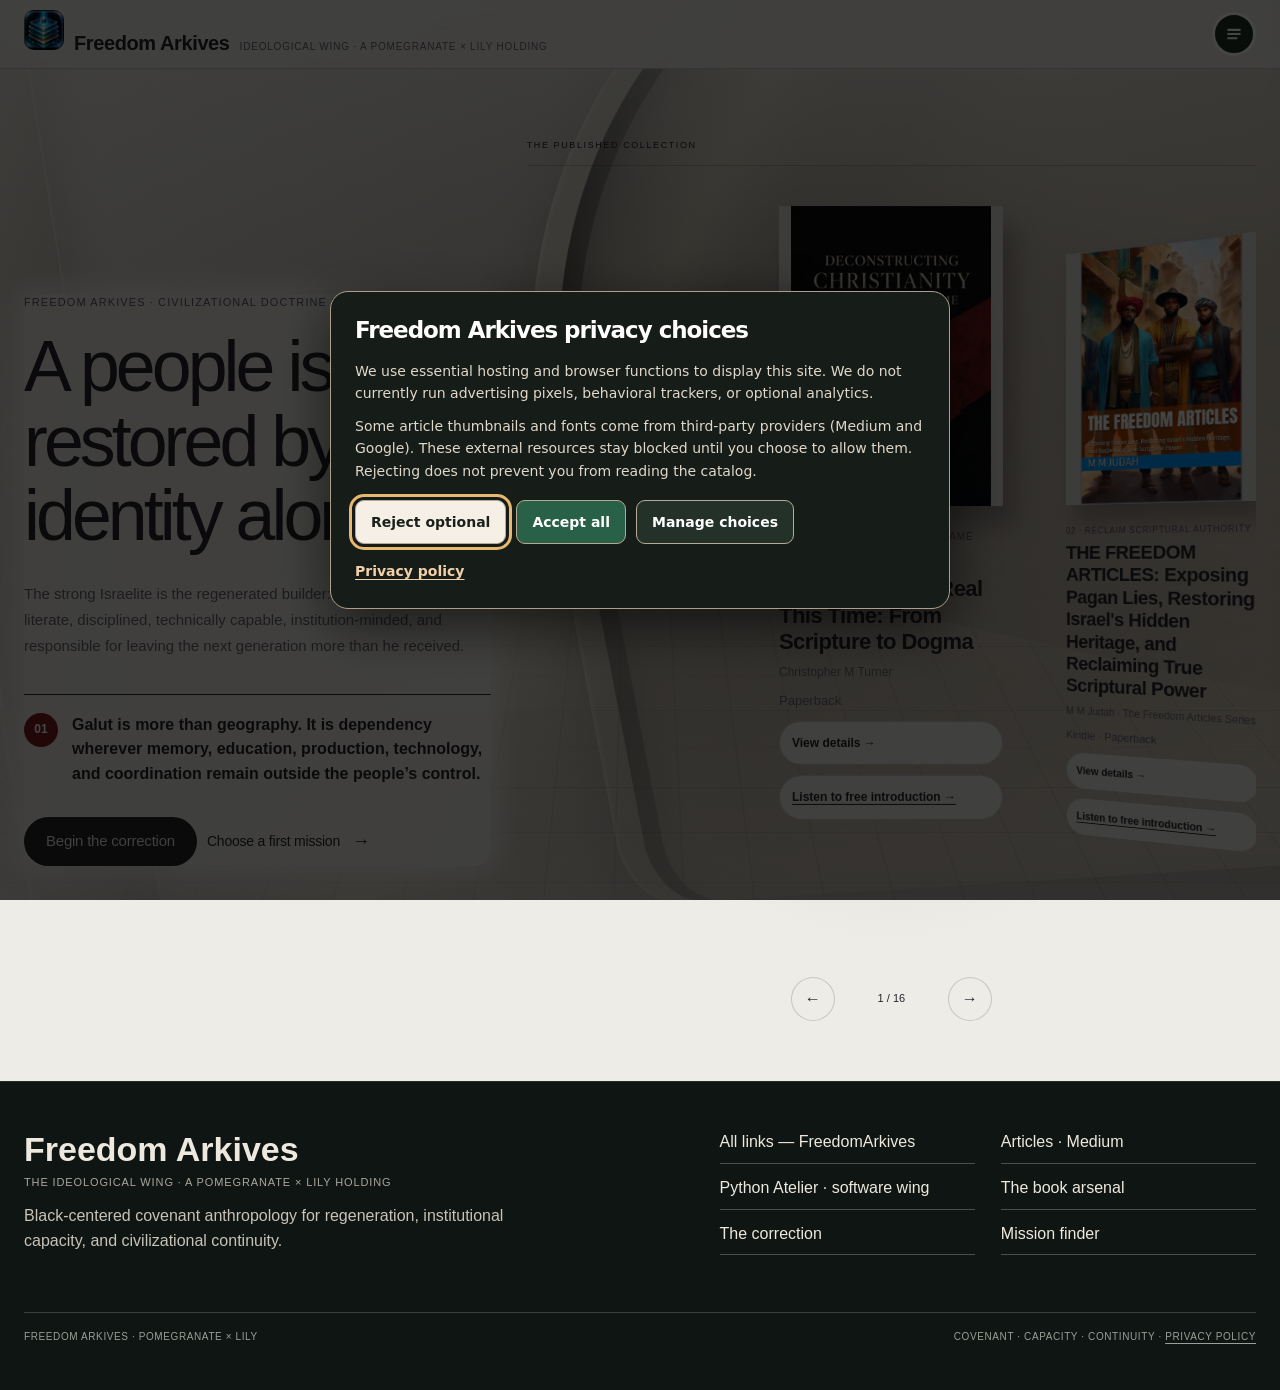
==== commit 1ee67ce6: "Release tested spatial Freedom Arkives application" ====
--- a/index.html
+++ b/index.html
@@ -32,6 +32,7 @@
 <script src="privacy-consent.js"></script>
 <script src="offline-register.js" defer></script>
 <link rel="stylesheet" href="app-navigation.css">
+<link rel="stylesheet" href="fa-studio.css">
 </head>
 <body>
   <header class="site-head">
@@ -47,6 +48,7 @@
         <a href="#articles">Articles</a>
         <a href="#mission">The Mission</a>
         <a href="workshop/">Workshop</a>
+        <a href="hebrew.html">Hebrew</a>
         <a class="nav-cta" href="#connect">Connect</a>
       </nav>
     </div>
@@ -320,7 +322,7 @@
           <div class="catalog-tools" role="search" aria-label="Search and filter the book catalog">
             <label class="search-field"><span>Search the library</span><input id="bookSearch" type="search" placeholder="Title, author, subject…" autocomplete="off"></label>
             <label><span>Format</span><select id="bookFormat"><option value="all">All formats</option><option value="Hardcover">Hardcover</option><option value="Kindle">Kindle</option><option value="Paperback">Paperback</option></select></label>
-            <div class="result-count" id="bookCount" aria-live="polite">16 books</div>
+            <div class="result-count" id="bookCount" aria-live="polite">14 books</div>
           </div>
           <div class="library-note">
             <p>Catalog details reflect available publication information; current prices and additional product details are provided by Amazon</p>
@@ -342,7 +344,7 @@
         <div class="catalog-tools article-tools" role="search" aria-label="Search and filter the article catalog">
           <label class="search-field"><span>Search articles</span><input id="articleSearch" type="search" placeholder="Title, excerpt, tag…" autocomplete="off"></label>
           <label><span>Subject</span><select id="articleTag"><option value="all">All subjects</option><option value="70 AD">70 AD</option><option value="AAVE">AAVE</option><option value="AI">AI</option><option value="America">America</option><option value="American Politics">American Politics</option><option value="Antichrist">Antichrist</option><option value="Antiochus">Antiochus</option><option value="Apologetics">Apologetics</option><option value="Apostolic Faith">Apostolic Faith</option><option value="Arsareth">Arsareth</option><option value="Astronomy">Astronomy</option><option value="Babylon">Babylon</option><option value="Bacchanalia">Bacchanalia</option><option value="Bible">Bible</option><option value="Bible Study">Bible Study</option><option value="Biblical Truth">Biblical Truth</option><option value="Black America">Black America</option><option value="Black Cultural Independence">Black Cultural Independence</option><option value="Black Hebrew Israelites">Black Hebrew Israelites</option><option value="Black History">Black History</option><option value="Black Politics">Black Politics</option><option value="Calendar">Calendar</option><option value="Captivity">Captivity</option><option value="ChatGPT">ChatGPT</option><option value="Christian Doctrine">Christian Doctrine</option><option value="Christian Tradition">Christian Tradition</option><option value="Christianity">Christianity</option><option value="Christmas">Christmas</option><option value="Church Critique">Church Critique</option><option value="Church History">Church History</option><option value="Coding Practice">Coding Practice</option><option value="Cognitive Dissonance">Cognitive Dissonance</option><option value="Commandments">Commandments</option><option value="Community">Community</option><option value="Confederacy">Confederacy</option><option value="Constitution">Constitution</option><option value="Corruption">Corruption</option><option value="Courts">Courts</option><option value="Covenant">Covenant</option><option value="Critique">Critique</option><option value="Crucifixion">Crucifixion</option><option value="Culture">Culture</option><option value="Debate">Debate</option><option value="Deconstruction">Deconstruction</option><option value="Democrats">Democrats</option><option value="Demoralization">Demoralization</option><option value="Division">Division</option><option value="Doctrine">Doctrine</option><option value="Easter">Easter</option><option value="Edom">Edom</option><option value="Empire">Empire</option><option value="Erasure">Erasure</option><option value="Esau">Esau</option><option value="Eschatology">Eschatology</option><option value="Ethiopia">Ethiopia</option><option value="Evil">Evil</option><option value="Exegesis">Exegesis</option><option value="Exodus">Exodus</option><option value="False Religion">False Religion</option><option value="Family History">Family History</option><option value="Frisco">Frisco</option><option value="Gaslighting">Gaslighting</option><option value="Ge'ez Canon">Ge'ez Canon</option><option value="Gentiles">Gentiles</option><option value="Gospel">Gospel</option><option value="Guide">Guide</option><option value="Hebraic Perspective">Hebraic Perspective</option><option value="Hebrew Israelites">Hebrew Israelites</option><option value="Hebrew Roots">Hebrew Roots</option><option value="Hermeneutics">Hermeneutics</option><option value="History">History</option><option value="Holidays">Holidays</option><option value="Iconoclasm">Iconoclasm</option><option value="Identity">Identity</option><option value="Idolatry">Idolatry</option><option value="International Law">International Law</option><option value="Intersectionality">Intersectionality</option><option value="Israel">Israel</option><option value="Jesus">Jesus</option><option value="KKK">KKK</option><option value="Karmelo Anthony">Karmelo Anthony</option><option value="Kingdom">Kingdom</option><option value="Kingship">Kingship</option><option value="Language">Language</option><option value="Law">Law</option><option value="Leadership">Leadership</option><option value="Legitimacy">Legitimacy</option><option value="Liberation">Liberation</option><option value="Lunar Calendar">Lunar Calendar</option><option value="Mardi Gras">Mardi Gras</option><option value="Matthew 5:17">Matthew 5:17</option><option value="Messiah">Messiah</option><option value="Migration">Migration</option><option value="Ministry">Ministry</option><option value="NLC">NLC</option><option value="Nation Building">Nation Building</option><option value="New Moon">New Moon</option><option value="Obama">Obama</option><option value="Oppression">Oppression</option><option value="Organization">Organization</option><option value="Pagan Roots">Pagan Roots</option><option value="Paganism">Paganism</option><option value="Palestine">Palestine</option><option value="Passover">Passover</option><option value="Poetry">Poetry</option><option value="Politics">Politics</option><option value="Power">Power</option><option value="Preparation">Preparation</option><option value="Presidency">Presidency</option><option value="Programming">Programming</option><option value="Progressive Christianity">Progressive Christianity</option><option value="Promises">Promises</option><option value="Prophecy">Prophecy</option><option value="Psychology">Psychology</option><option value="Python">Python</option><option value="Race">Race</option><option value="Racism">Racism</option><option value="Remnant">Remnant</option><option value="Reparations">Reparations</option><option value="Resistance">Resistance</option><option value="Rome">Rome</option><option value="Ruling Class">Ruling Class</option><option value="Sabbath">Sabbath</option><option value="Sacred Name">Sacred Name</option><option value="Sacrifice">Sacrifice</option><option value="Salvation">Salvation</option><option value="Saturday">Saturday</option><option value="Scripture">Scripture</option><option value="Self-Defense">Self-Defense</option><option value="Self-Determination">Self-Determination</option><option value="Slavery">Slavery</option><option value="Soulaan">Soulaan</option><option value="Suffering">Suffering</option><option value="Technology">Technology</option><option value="Testimony">Testimony</option><option value="Theodicy">Theodicy</option><option value="Theology">Theology</option><option value="Trump">Trump</option><option value="Truth">Truth</option><option value="Tutorials">Tutorials</option><option value="Universalism">Universalism</option><option value="Violence">Violence</option><option value="West Africa">West Africa</option><option value="Yahawah">Yahawah</option><option value="Yahawashi">Yahawashi</option><option value="Yahuah">Yahuah</option></select></label>
-          <div class="result-count" id="articleCount" aria-live="polite">61 articles</div>
+          <div class="result-count" id="articleCount" aria-live="polite">65 articles</div>
         </div>
         <div class="article-cards" id="articleGrid"></div>
         <p class="empty-results" id="articleEmpty" hidden="">No articles match this search.</p>
@@ -841,6 +843,70 @@
     ],
     "articles": [
       {
+            "id": "introducing-oustory-film-studio-our-story-belongs-on-screen",
+            "title": "Introducing Oustory Film Studio: Our Story Belongs on Screen",
+            "url": "https://freedomarkives.medium.com/introducing-oustory-film-studio-our-story-belongs-on-screen-d865deeb842f",
+            "date": "2026-10-24",
+            "dateLabel": "October 24, 2026",
+            "tags": [
+                  "Small Business",
+                  "Business Intelligence",
+                  "Business",
+                  "Business Strategy",
+                  "Business Development"
+            ],
+            "excerpt": "A new chapter of Freedom Arkives begins with original filmmaking, historical documentation, and the launch of our first documentary, CHURCH",
+            "thumbnail": "https://cdn-images-1.medium.com/max/836/1*DxEg-GC3rftnrmjMFctbIQ@2x.jpeg"
+      },
+      {
+            "id": "dismantling-tertullians-theology",
+            "title": "DISMANTLING TERTULLIAN’S THEOLOGY",
+            "url": "https://freedomarkives.medium.com/dismantling-tertullians-theology-1d71847fafe5",
+            "date": "2026-10-24",
+            "dateLabel": "October 24, 2026",
+            "tags": [
+                  "Religion",
+                  "Black Hebrew Israelites",
+                  "History",
+                  "Hebrew Israelite",
+                  "Philosophy"
+            ],
+            "excerpt": "What Has Athens to Do With Jerusalem? How Latin Metaphysics Replaced the Covenant Language of YHWH By Nachamasha Yahsharala, Ph.D.",
+            "thumbnail": "https://cdn-images-1.medium.com/max/768/1*u9ylpHkbtby63TxWpcJutg@2x.jpeg"
+      },
+      {
+            "id": "from-the-pulpit-to-the-ballot-box-christianity-covenant-confusion-and-black-political-allegiance",
+            "title": "From the Pulpit to the Ballot Box: Christianity, Covenant Confusion, and Black Political Allegiance",
+            "url": "https://freedomarkives.medium.com/from-the-pulpit-to-the-ballot-box-christianity-covenant-confusion-and-black-political-allegiance-8fd081cd9989",
+            "date": "2026-10-22",
+            "dateLabel": "October 22, 2026",
+            "tags": [
+                  "Family",
+                  "Politics",
+                  "Christianity",
+                  "Black Hebrew Israelites",
+                  "Hebrew Israelite"
+            ],
+            "excerpt": "By Nachamasha Yahsharala | Freedom Arkives | Institute Meta Description: How a family argument about the Texas election exposed the deeper",
+            "thumbnail": "https://cdn-images-1.medium.com/max/836/1*yvbN6YQgcP5FgE9X389H_g@2x.jpeg"
+      },
+      {
+            "id": "church-drama-pastor-scandals-religious-abuse-and-the-genre-im-naming",
+            "title": "CHURCH DRAMA: Pastor Scandals, Religious Abuse, and the Genre I’m Naming",
+            "url": "https://freedomarkives.medium.com/church-drama-pastor-scandals-religious-abuse-and-the-genre-im-naming-9b5c8186fe24",
+            "date": "2026-10-21",
+            "dateLabel": "October 21, 2026",
+            "tags": [
+                  "Church",
+                  "Christianity",
+                  "Christian Living",
+                  "Religion",
+                  "Bible"
+            ],
+            "excerpt": "By Rabbi Nakamasha Yahsharala, PhD | Freedom Arkives | Institute Everybody watches church scandals. I’m establishing a genre that examines",
+            "thumbnail": "https://cdn-images-1.medium.com/max/836/1*2FRjV-a_wyf38fe2C61QSg@2x.jpeg"
+      },
+      {
         "id": "black-owned-ai-how-pom-ei-is-building-a-mycelium-intelligence-network",
         "title": "Black-Owned AI: How POM EI Is Building a Mycelium Intelligence Network",
         "url": "https://freedomarkives.medium.com/black-owned-ai-how-pom-ei-is-building-a-mycelium-intelligence-network-0bf18cce9481",
@@ -1762,4 +1828,5 @@
 
 
 <script src="app-navigation.js" defer></script>
+<script src="fa-studio.js" defer></script>
 </body></html>
--- a/fa-studio.css
+++ b/fa-studio.css
@@ -0,0 +1 @@
+html.fa-section-navigation{color-scheme:light;--paper:#edece7;--paper-2:#deddd6;--ink:#25242a;--muted:#69636e;--line:#25242a30;--copper:#66516e;--serif:Arial,Helvetica,sans-serif;--sans:Arial,Helvetica,sans-serif;--mono:Arial,Helvetica,sans-serif}body.pom-spatial>.site-head{z-index:100;background:#edece7e8;backdrop-filter:blur(16px)}body.pom-spatial>main,body.pom-spatial>footer{position:relative;z-index:1}.fa-section-navigation .shell{width:min(1380px,calc(100% - 48px))}.fa-section-navigation .hero-grid{grid-template-columns:.8fr 1.25fr;gap:36px;align-items:center;min-height:640px}.fa-section-navigation h1{font-size:clamp(40px,5.6vw,78px);font-weight:400;line-height:1.04;letter-spacing:-.055em}.fa-section-navigation h2{font-weight:400}.fa-section-navigation .hero-lede{font-size:15px;line-height:1.75}.fa-studio-ready #home .hero-art{display:none}.fa-section-navigation .hero-grid>div:first-child,.fa-section-navigation .section-head,.fa-section-navigation .library-note,.fa-section-navigation .pullquote{background:#edece7ed;box-shadow:0 0 20px 12px #edece7b8;border-radius:18px}.fa-section-navigation .catalog-tools,.fa-section-navigation .article-card,.fa-section-navigation .doctrine-card{background:#edece7f5;border:1px solid var(--line);border-radius:20px;overflow:hidden}.fa-section-navigation .article-body{padding:20px}.fa-section-navigation .article-body h3{font-size:25px}.fa-showcase{min-width:0;position:relative}.fa-stage-label{font-size:9px;letter-spacing:1.6px;padding:12px 0;border-bottom:1px solid var(--line)}.fa-deck{--fa-card:240px;display:flex!important;position:relative;gap:28px!important;overflow-x:auto;overflow-y:hidden;scroll-snap-type:x mandatory;overscroll-behavior-x:contain;padding:40px max(18px,calc((100% - var(--fa-card))/2)) 25px;scrollbar-width:thin;perspective:1200px;border-radius:20px;background:radial-gradient(ellipse at 50% 40%,#aaa39d55,transparent 68%)}.fa-deck .catalog-book{display:flex!important;flex-direction:column;flex:0 0 var(--fa-card);width:var(--fa-card);min-width:0;scroll-snap-align:center;transform:rotateY(var(--turn,0deg)) scale(var(--size,1));transform-origin:center 38%;padding:0 8px 16px;transition:transform .15s linear}.fa-deck .catalog-cover{width:100%;height:300px!important;aspect-ratio:auto!important;object-fit:contain!important;border:0;box-shadow:none!important;filter:drop-shadow(12px 20px 12px #30263150)}.fa-deck .catalog-book h3{font-size:22px;line-height:1.2}.fa-deck .catalog-book .order{margin-top:25px}.fa-deck .catalog-book .detail-trigger{font-size:12px;min-height:44px;margin-top:10px;padding:12px;border:1px solid var(--line);border-radius:25px;background:#edece7}.fa-deck-controls{display:flex;justify-content:center;align-items:center;gap:24px;padding:12px;background:#edece7e8;border-radius:25px}.fa-deck-controls button{min-width:44px;min-height:44px;border:1px solid var(--line);border-radius:50%;background:#edece7;color:var(--ink);cursor:pointer}.fa-deck-controls button:disabled{opacity:.35}.fa-deck-controls span{font-size:11px;min-width:65px;text-align:center}.fa-section-navigation .catalog-tools input,.fa-section-navigation .catalog-tools select{border-radius:25px}.fa-section-navigation .fa-menu-links{background:#edece7f5;backdrop-filter:blur(16px)}@media(max-width:760px){.fa-section-navigation .shell{width:calc(100% - 36px)}.fa-section-navigation .hero-grid{display:flex;flex-direction:column;align-items:stretch;min-height:0;gap:28px}.fa-section-navigation h1{font-size:clamp(36px,10vw,48px)}.fa-deck{--fa-card:200px;padding-top:30px}.fa-deck .catalog-cover{height:260px!important}.fa-deck .catalog-book h3{font-size:20px}.fa-section-navigation .article-cards{grid-template-columns:1fr}}@media(prefers-reduced-motion:reduce){.fa-deck .catalog-book{transform:none;transition:none}}@media(forced-colors:active){.fa-deck .catalog-cover{filter:none}.fa-deck-controls,.fa-deck .catalog-book .detail-trigger{background:Canvas;color:CanvasText}}
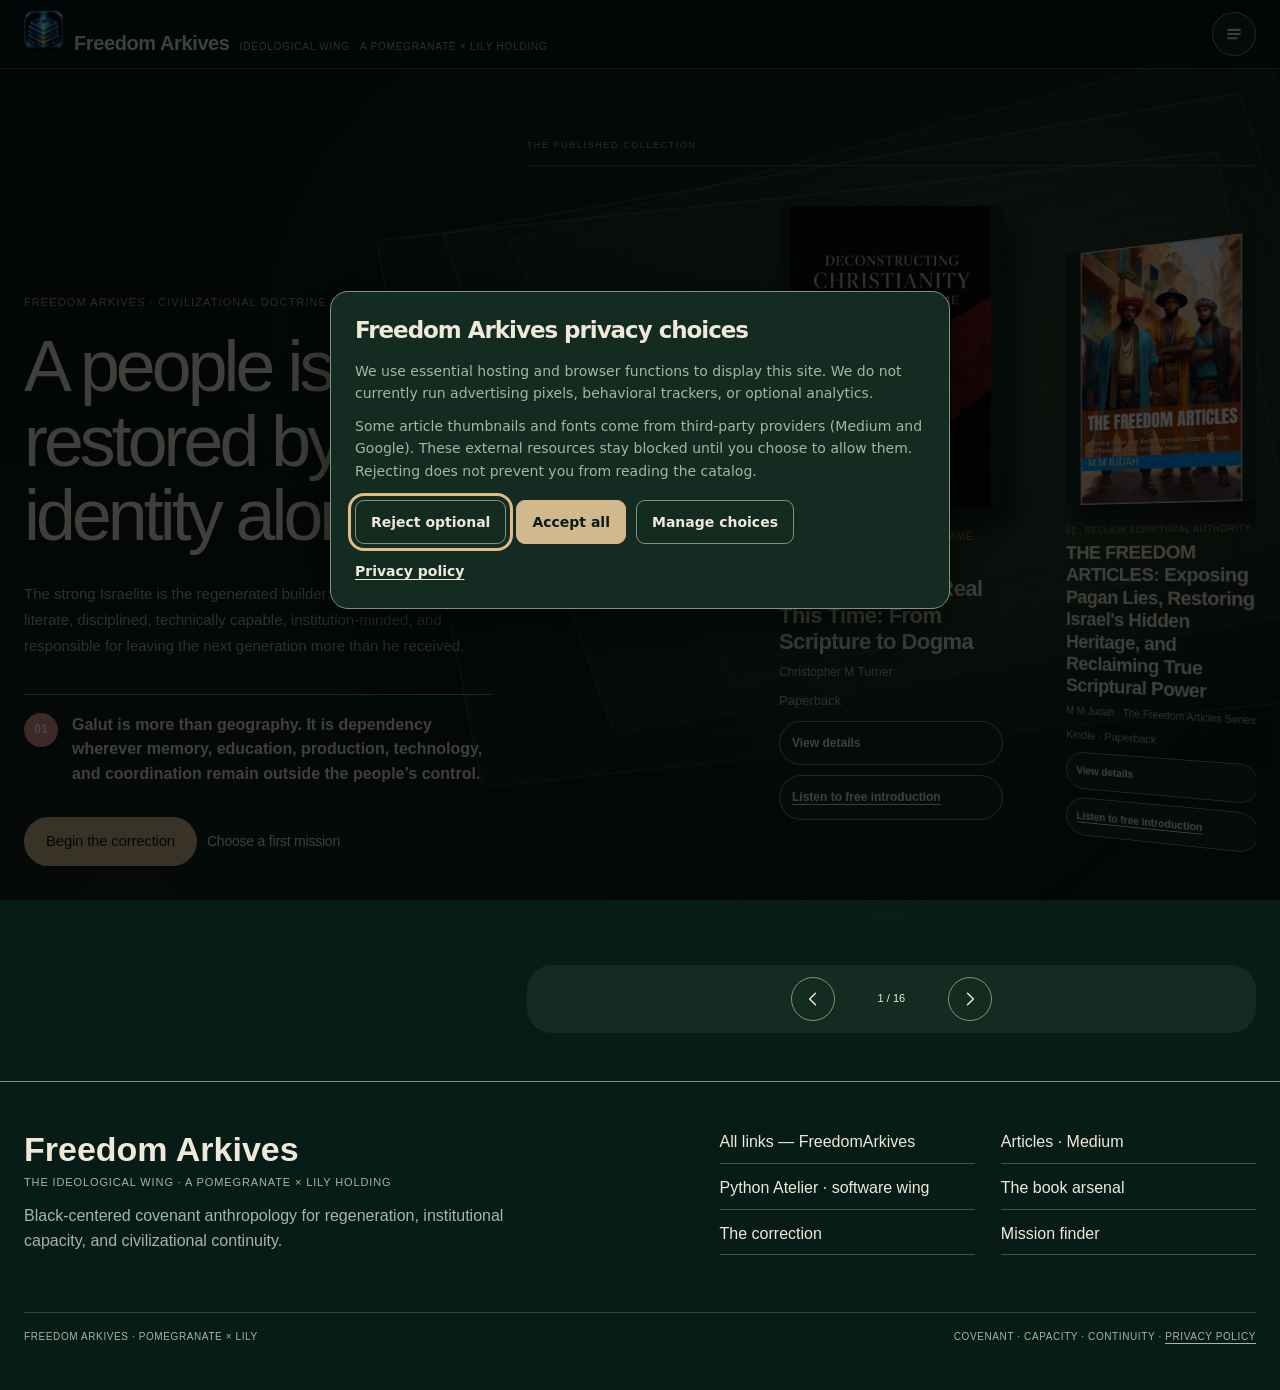
==== commit da4d3a9b: "Publish original Living Collection environment and approved palette" ====
--- a/index.html
+++ b/index.html
@@ -5,7 +5,7 @@
   <meta name="referrer" content="no-referrer" />
   <meta name="viewport" content="width=device-width, initial-scale=1, viewport-fit=cover" />
   <meta name="color-scheme" content="light dark" />
-  <meta name="theme-color" content="#0d1d16" />
+  <meta name="theme-color" content="#081C17" />
   <meta name="apple-mobile-web-app-capable" content="yes" />
   <meta name="apple-mobile-web-app-status-bar-style" content="default" />
   <meta name="apple-mobile-web-app-title" content="Freedom Arkives" />
--- a/fa-studio.css
+++ b/fa-studio.css
@@ -1 +1,40 @@
-html.fa-section-navigation{color-scheme:light;--paper:#edece7;--paper-2:#deddd6;--ink:#25242a;--muted:#69636e;--line:#25242a30;--copper:#66516e;--serif:Arial,Helvetica,sans-serif;--sans:Arial,Helvetica,sans-serif;--mono:Arial,Helvetica,sans-serif}body.pom-spatial>.site-head{z-index:100;background:#edece7e8;backdrop-filter:blur(16px)}body.pom-spatial>main,body.pom-spatial>footer{position:relative;z-index:1}.fa-section-navigation .shell{width:min(1380px,calc(100% - 48px))}.fa-section-navigation .hero-grid{grid-template-columns:.8fr 1.25fr;gap:36px;align-items:center;min-height:640px}.fa-section-navigation h1{font-size:clamp(40px,5.6vw,78px);font-weight:400;line-height:1.04;letter-spacing:-.055em}.fa-section-navigation h2{font-weight:400}.fa-section-navigation .hero-lede{font-size:15px;line-height:1.75}.fa-studio-ready #home .hero-art{display:none}.fa-section-navigation .hero-grid>div:first-child,.fa-section-navigation .section-head,.fa-section-navigation .library-note,.fa-section-navigation .pullquote{background:#edece7ed;box-shadow:0 0 20px 12px #edece7b8;border-radius:18px}.fa-section-navigation .catalog-tools,.fa-section-navigation .article-card,.fa-section-navigation .doctrine-card{background:#edece7f5;border:1px solid var(--line);border-radius:20px;overflow:hidden}.fa-section-navigation .article-body{padding:20px}.fa-section-navigation .article-body h3{font-size:25px}.fa-showcase{min-width:0;position:relative}.fa-stage-label{font-size:9px;letter-spacing:1.6px;padding:12px 0;border-bottom:1px solid var(--line)}.fa-deck{--fa-card:240px;display:flex!important;position:relative;gap:28px!important;overflow-x:auto;overflow-y:hidden;scroll-snap-type:x mandatory;overscroll-behavior-x:contain;padding:40px max(18px,calc((100% - var(--fa-card))/2)) 25px;scrollbar-width:thin;perspective:1200px;border-radius:20px;background:radial-gradient(ellipse at 50% 40%,#aaa39d55,transparent 68%)}.fa-deck .catalog-book{display:flex!important;flex-direction:column;flex:0 0 var(--fa-card);width:var(--fa-card);min-width:0;scroll-snap-align:center;transform:rotateY(var(--turn,0deg)) scale(var(--size,1));transform-origin:center 38%;padding:0 8px 16px;transition:transform .15s linear}.fa-deck .catalog-cover{width:100%;height:300px!important;aspect-ratio:auto!important;object-fit:contain!important;border:0;box-shadow:none!important;filter:drop-shadow(12px 20px 12px #30263150)}.fa-deck .catalog-book h3{font-size:22px;line-height:1.2}.fa-deck .catalog-book .order{margin-top:25px}.fa-deck .catalog-book .detail-trigger{font-size:12px;min-height:44px;margin-top:10px;padding:12px;border:1px solid var(--line);border-radius:25px;background:#edece7}.fa-deck-controls{display:flex;justify-content:center;align-items:center;gap:24px;padding:12px;background:#edece7e8;border-radius:25px}.fa-deck-controls button{min-width:44px;min-height:44px;border:1px solid var(--line);border-radius:50%;background:#edece7;color:var(--ink);cursor:pointer}.fa-deck-controls button:disabled{opacity:.35}.fa-deck-controls span{font-size:11px;min-width:65px;text-align:center}.fa-section-navigation .catalog-tools input,.fa-section-navigation .catalog-tools select{border-radius:25px}.fa-section-navigation .fa-menu-links{background:#edece7f5;backdrop-filter:blur(16px)}@media(max-width:760px){.fa-section-navigation .shell{width:calc(100% - 36px)}.fa-section-navigation .hero-grid{display:flex;flex-direction:column;align-items:stretch;min-height:0;gap:28px}.fa-section-navigation h1{font-size:clamp(36px,10vw,48px)}.fa-deck{--fa-card:200px;padding-top:30px}.fa-deck .catalog-cover{height:260px!important}.fa-deck .catalog-book h3{font-size:20px}.fa-section-navigation .article-cards{grid-template-columns:1fr}}@media(prefers-reduced-motion:reduce){.fa-deck .catalog-book{transform:none;transition:none}}@media(forced-colors:active){.fa-deck .catalog-cover{filter:none}.fa-deck-controls,.fa-deck .catalog-book .detail-trigger{background:Canvas;color:CanvasText}}+html.fa-section-navigation{color-scheme:light;--paper:#edece7;--paper-2:#deddd6;--ink:#25242a;--muted:#69636e;--line:#25242a30;--copper:#66516e;--serif:Arial,Helvetica,sans-serif;--sans:Arial,Helvetica,sans-serif;--mono:Arial,Helvetica,sans-serif}body.pom-spatial>.site-head{z-index:100;background:#edece7e8;backdrop-filter:blur(16px)}body.pom-spatial>main,body.pom-spatial>footer{position:relative;z-index:1}.fa-section-navigation .shell{width:min(1380px,calc(100% - 48px))}.fa-section-navigation .hero-grid{grid-template-columns:.8fr 1.25fr;gap:36px;align-items:center;min-height:640px}.fa-section-navigation h1{font-size:clamp(40px,5.6vw,78px);font-weight:400;line-height:1.04;letter-spacing:-.055em}.fa-section-navigation h2{font-weight:400}.fa-section-navigation .hero-lede{font-size:15px;line-height:1.75}.fa-studio-ready #home .hero-art{display:none}.fa-section-navigation .hero-grid>div:first-child,.fa-section-navigation .section-head,.fa-section-navigation .library-note,.fa-section-navigation .pullquote{background:#edece7ed;box-shadow:0 0 20px 12px #edece7b8;border-radius:18px}.fa-section-navigation .catalog-tools,.fa-section-navigation .article-card,.fa-section-navigation .doctrine-card{background:#edece7f5;border:1px solid var(--line);border-radius:20px;overflow:hidden}.fa-section-navigation .article-body{padding:20px}.fa-section-navigation .article-body h3{font-size:25px}.fa-showcase{min-width:0;position:relative}.fa-stage-label{font-size:9px;letter-spacing:1.6px;padding:12px 0;border-bottom:1px solid var(--line)}.fa-deck{--fa-card:240px;display:flex!important;position:relative;gap:28px!important;overflow-x:auto;overflow-y:hidden;scroll-snap-type:x mandatory;overscroll-behavior-x:contain;padding:40px max(18px,calc((100% - var(--fa-card))/2)) 25px;scrollbar-width:thin;perspective:1200px;border-radius:20px;background:radial-gradient(ellipse at 50% 40%,#aaa39d55,transparent 68%)}.fa-deck .catalog-book{display:flex!important;flex-direction:column;flex:0 0 var(--fa-card);width:var(--fa-card);min-width:0;scroll-snap-align:center;transform:rotateY(var(--turn,0deg)) scale(var(--size,1));transform-origin:center 38%;padding:0 8px 16px;transition:transform .15s linear}.fa-deck .catalog-cover{width:100%;height:300px!important;aspect-ratio:auto!important;object-fit:contain!important;border:0;box-shadow:none!important;filter:drop-shadow(12px 20px 12px #30263150)}.fa-deck .catalog-book h3{font-size:22px;line-height:1.2}.fa-deck .catalog-book .order{margin-top:25px}.fa-deck .catalog-book .detail-trigger{font-size:12px;min-height:44px;margin-top:10px;padding:12px;border:1px solid var(--line);border-radius:25px;background:#edece7}.fa-deck-controls{display:flex;justify-content:center;align-items:center;gap:24px;padding:12px;background:#edece7e8;border-radius:25px}.fa-deck-controls button{min-width:44px;min-height:44px;border:1px solid var(--line);border-radius:50%;background:#edece7;color:var(--ink);cursor:pointer}.fa-deck-controls button:disabled{opacity:.35}.fa-deck-controls span{font-size:11px;min-width:65px;text-align:center}.fa-section-navigation .catalog-tools input,.fa-section-navigation .catalog-tools select{border-radius:25px}.fa-section-navigation .fa-menu-links{background:#edece7f5;backdrop-filter:blur(16px)}@media(max-width:760px){.fa-section-navigation .shell{width:calc(100% - 36px)}.fa-section-navigation .hero-grid{display:flex;flex-direction:column;align-items:stretch;min-height:0;gap:28px}.fa-section-navigation h1{font-size:clamp(36px,10vw,48px)}.fa-deck{--fa-card:200px;padding-top:30px}.fa-deck .catalog-cover{height:260px!important}.fa-deck .catalog-book h3{font-size:20px}.fa-section-navigation .article-cards{grid-template-columns:1fr}}@media(prefers-reduced-motion:reduce){.fa-deck .catalog-book{transform:none;transition:none}}@media(forced-colors:active){.fa-deck .catalog-cover{filter:none}.fa-deck-controls,.fa-deck .catalog-book .detail-trigger{background:Canvas;color:CanvasText}}
+/* Freedom Arkives approved Living Collection palette and original folio environment. */
+html.fa-section-navigation{color-scheme:dark;--fa-archive-depth:#081C17;--fa-forest-surface:#142B21;--fa-folio-layer:#254B36;--fa-parchment:#EFE9DA;--fa-sage-ink:#A6B5A4;--fa-copper:#C29566;--fa-warm-brass:#D2B98D;--fa-quiet-divider:#3D5B49;--fa-control-edge:#7F947F;--fa-focus-light:#E3B988;--paper:var(--fa-archive-depth);--paper-2:var(--fa-forest-surface);--ink:var(--fa-parchment);--muted:var(--fa-sage-ink);--line:var(--fa-quiet-divider);--strong-line:var(--fa-control-edge);--copper:var(--fa-copper);--copper-dark:var(--fa-focus-light);--green:#A7BD98;--crimson:#D99A94;--white:var(--fa-forest-surface);--shadow:0 18px 46px #0006}
+body.fa-living-collection{background:var(--fa-archive-depth);color:var(--fa-parchment);isolation:isolate}
+.fa-archive-bg{position:fixed;inset:0;z-index:0;overflow:hidden;pointer-events:none;user-select:none;contain:strict;perspective:1100px;--px:0px;--py:0px;background:radial-gradient(ellipse at 80% 35%,#254B3666,transparent 58%),radial-gradient(ellipse at 10% 100%,#C2956612,transparent 45%),#081C17}
+.fa-archive-world{position:absolute;inset:-3%;transform-style:preserve-3d;transform:translate3d(var(--px),var(--py),0);transition:transform .55s ease-out}
+.fa-archive-grain{position:absolute;inset:0;background:radial-gradient(#C2956626 .7px,transparent .7px);background-size:29px 29px;opacity:.32}
+.fa-archive-folio{position:absolute;right:-12%;top:7%;width:68vw;min-width:570px;height:64vh;min-height:430px;border:1px solid #C295663b;border-radius:8px;background:linear-gradient(120deg,#254B3618,#C2956609);box-shadow:inset 1px 1px #D2B98D12;transform:translateZ(-160px) rotateZ(-27deg) skewY(12deg);transform-origin:60% 50%}
+.fa-archive-folio:after{content:'';position:absolute;inset:28px;background:repeating-linear-gradient(180deg,transparent 0 35px,#D2B98D13 36px,transparent 37px);opacity:.6}
+.fa-archive-folio.two{right:-5%;top:14%;transform:translateZ(-95px) rotateZ(-19deg) skewY(9deg)}.fa-archive-folio.three{right:2%;top:21%;transform:translateZ(-35px) rotateZ(-11deg) skewY(5deg)}
+.fa-archive-light{position:absolute;right:0;top:6%;width:50vw;height:80vh;background:radial-gradient(ellipse,#C295661c,transparent 65%);filter:blur(24px)}
+.fa-archive-bg[data-view=articles] .fa-archive-folio,.fa-archive-bg[data-view=library] .fa-archive-folio{opacity:.6}
+.fa-archive-bg[data-motion=off] .fa-archive-world{transform:none;transition:none}
+body.fa-living-collection>.site-head{background:#081C17f2;backdrop-filter:blur(16px);border-color:var(--fa-quiet-divider)}
+.fa-living-collection .hero-grid>div:first-child{background:transparent;box-shadow:none;border-radius:0}
+.fa-living-collection .section-head,.fa-living-collection .library-note,.fa-living-collection .pullquote{background:#142B21f5;box-shadow:0 0 20px 10px #142B2170}
+.fa-living-collection .catalog-tools,.fa-living-collection .article-card,.fa-living-collection .doctrine-card,.fa-living-collection .book-detail,.fa-living-collection .source-card{background:var(--fa-forest-surface);color:var(--fa-parchment);border-color:var(--fa-quiet-divider)}
+.fa-living-collection .hero-lede,.fa-living-collection .section-intro,.fa-living-collection .article-body p,.fa-living-collection .detail-description,.fa-living-collection .author,.fa-living-collection .article-meta{color:var(--fa-sage-ink)}
+.fa-living-collection .fa-deck{background:radial-gradient(ellipse at 50% 45%,#254B3670,transparent 68%);scrollbar-color:var(--fa-control-edge) var(--fa-archive-depth)}
+.fa-living-collection .fa-deck .catalog-cover{filter:drop-shadow(12px 20px 14px #0009)}
+.fa-living-collection .fa-deck .catalog-book .detail-trigger,.fa-living-collection .fa-deck-controls{background:var(--fa-forest-surface);color:var(--fa-parchment)}
+.fa-living-collection .fa-deck .catalog-book .detail-trigger,.fa-living-collection .fa-deck-controls button,.fa-living-collection .catalog-tools input,.fa-living-collection .catalog-tools select{border-color:var(--fa-control-edge);background:var(--fa-forest-surface);color:var(--fa-parchment)}
+.fa-living-collection .fa-stage-label,.fa-living-collection .serial,.fa-living-collection .section-kicker,.fa-living-collection .catalog-book .order{color:var(--fa-copper)}
+.fa-living-collection .fa-deck-controls button:hover,.fa-living-collection .detail-trigger:hover{border-color:var(--fa-copper);background:var(--fa-folio-layer)}
+.fa-living-collection .btn.primary,#home .hero-actions .btn.primary{background:var(--fa-warm-brass);color:var(--fa-archive-depth);border-color:var(--fa-warm-brass)}
+.fa-living-collection .btn.primary:hover,#home .hero-actions .btn.primary:hover{background:var(--fa-focus-light);color:var(--fa-archive-depth);opacity:1}
+#home .hero-actions .btn:not(.primary){color:var(--fa-parchment)}#home .hero-actions .btn:not(.primary)::after{content:none}
+.fa-living-collection .fa-menu-links{background:var(--fa-forest-surface);color:var(--fa-parchment);border-color:var(--fa-control-edge)}
+.fa-living-collection .fa-menu-links a[aria-current]{color:var(--fa-copper);text-decoration:underline;text-underline-offset:5px}
+#fa-section-menu summary{background:var(--fa-forest-surface);color:var(--fa-parchment);border:1px solid var(--fa-control-edge)}#fa-section-menu summary svg{stroke:currentColor}
+.fa-living-collection .mission-lab,.fa-living-collection .mission-output{background:var(--fa-forest-surface);color:var(--fa-parchment)}.fa-living-collection .mission-lab .section-intro,.fa-living-collection .mission-output p{color:var(--fa-sage-ink)}
+.fa-living-collection .gap-btn{background:var(--fa-forest-surface);color:var(--fa-parchment);border-color:var(--fa-control-edge);border-radius:18px}.fa-living-collection .gap-btn[aria-pressed=true]{background:var(--fa-warm-brass);color:var(--fa-archive-depth);border-color:var(--fa-warm-brass)}.fa-living-collection .mission-output .copy{color:var(--fa-parchment);border-color:var(--fa-control-edge);border-radius:25px}
+html .fa-privacy-panel{background:#142B21;color:#EFE9DA;border-color:#7F947F}html .fa-privacy-panel p,html .fa-privacy-panel label{color:#A6B5A4}html .fa-privacy-panel h2,html .fa-privacy-panel a{color:#EFE9DA}html .fa-privacy-btn{background:#142B21;color:#EFE9DA;border-color:#7F947F}html .fa-privacy-accept{background:#D2B98D;color:#081C17;border-color:#D2B98D}
+.fa-ui-icon{display:block;width:20px;height:20px;fill:none;stroke:currentColor;stroke-width:1.7;stroke-linecap:round;stroke-linejoin:round;pointer-events:none}.fa-deck-controls button{display:grid;place-items:center}.capacity .plus{display:grid;place-items:center}
+.fa-living-collection :is(a,button,input,select,textarea,summary):focus-visible{outline:3px solid var(--fa-focus-light);outline-offset:4px}.fa-living-collection ::selection{background:var(--fa-warm-brass);color:var(--fa-archive-depth)}
+@media(max-width:760px){.fa-archive-folio{width:135vw;min-width:0;height:85vh;right:-62%;top:28%}.fa-archive-folio.two{right:-47%;top:34%}.fa-archive-folio.three{right:-32%;top:40%}.fa-archive-light{width:90vw;right:-20%;top:28%}}
+@media(prefers-reduced-motion:reduce){.fa-archive-world{transform:none!important;transition:none!important}}
+@media(forced-colors:active){.fa-archive-bg{display:none}.fa-living-collection .article-card,.fa-living-collection .catalog-tools,.fa-living-collection .fa-deck-controls{background:Canvas;color:CanvasText}.fa-living-collection .btn.primary{background:ButtonFace;color:ButtonText}.fa-ui-icon{stroke:ButtonText}}
+
+.fa-living-collection footer{background:var(--fa-archive-depth);color:var(--fa-parchment);border-color:var(--fa-quiet-divider)}.fa-living-collection footer :is(p,span){color:var(--fa-sage-ink)}
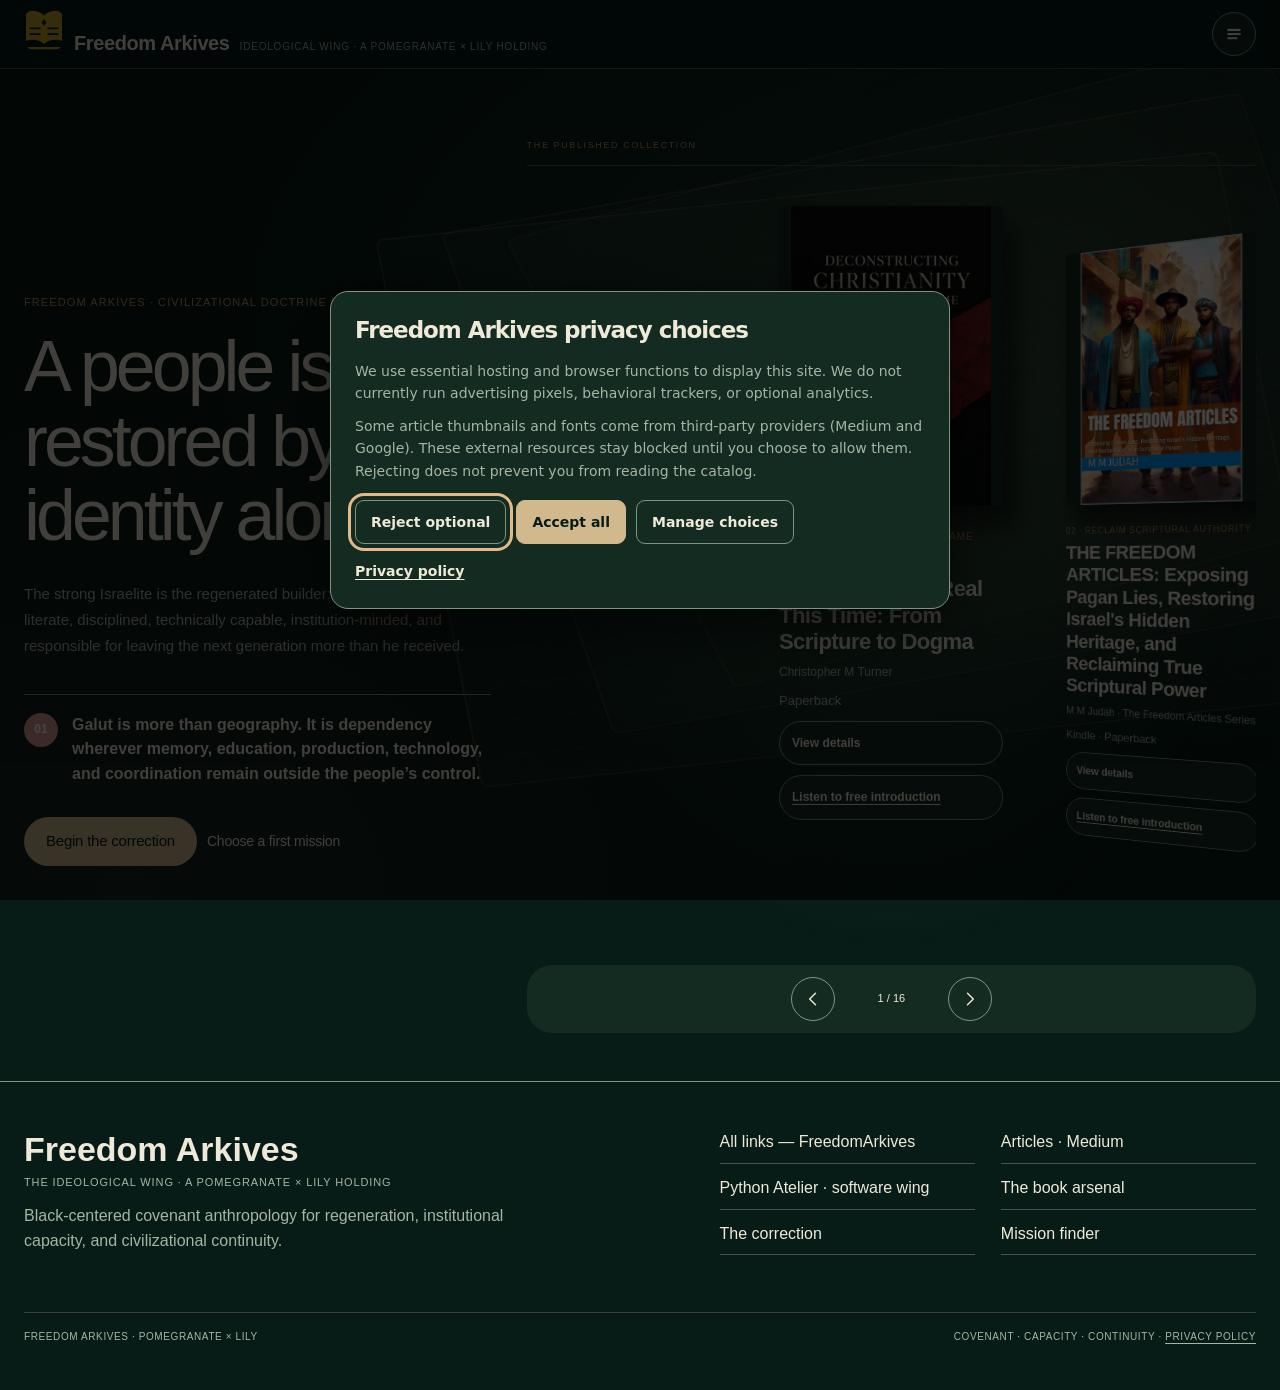
==== commit 8249bd24: "Brand: use Open Record SVG for favicon and header brand" ====
--- a/index.html
+++ b/index.html
@@ -10,7 +10,7 @@
   <meta name="apple-mobile-web-app-status-bar-style" content="default" />
   <meta name="apple-mobile-web-app-title" content="Freedom Arkives" />
   <link rel="manifest" href="manifest.webmanifest" />
-  <link rel="icon" type="image/png" sizes="192x192" href="icon-192.png?v=arkives-poster-20261017" />
+    <link rel="icon" type="image/svg+xml" href="assets/open-record.svg" />
   <link rel="apple-touch-icon" sizes="180x180" href="apple-touch-icon.png?v=arkives-poster-20261017" />
   <title>Freedom Arkives — Official App</title>
   <meta name="description" content="A Freedom Arkives doctrine of covenant restoration, human regeneration, institutional capacity, and civilizational continuity." />
@@ -37,7 +37,7 @@
 <body>
   <header class="site-head">
     <div class="shell head-inner">
-      <div class="brand" aria-label="Freedom Arkives, a Pomegranate by Lily holding"><img src="icon-192.png?v=arkives-poster-20261017" alt="Freedom Arkives icon" width="40" height="40" style="border-radius:10px;flex:none" />
+      <div class="brand" aria-label="Freedom Arkives, a Pomegranate by Lily holding"><img src="assets/open-record.svg" alt="Freedom Arkives icon" width="40" height="40" style="border-radius:10px;flex:none" />
         <strong>Freedom Arkives</strong>
         <span>Ideological wing · a POMEGRANATE × LILY holding</span>
       </div>
@@ -1829,4 +1829,4 @@
 
 <script src="app-navigation.js" defer></script>
 <script src="fa-studio.js" defer></script>
-</body></html>+</body></html>
